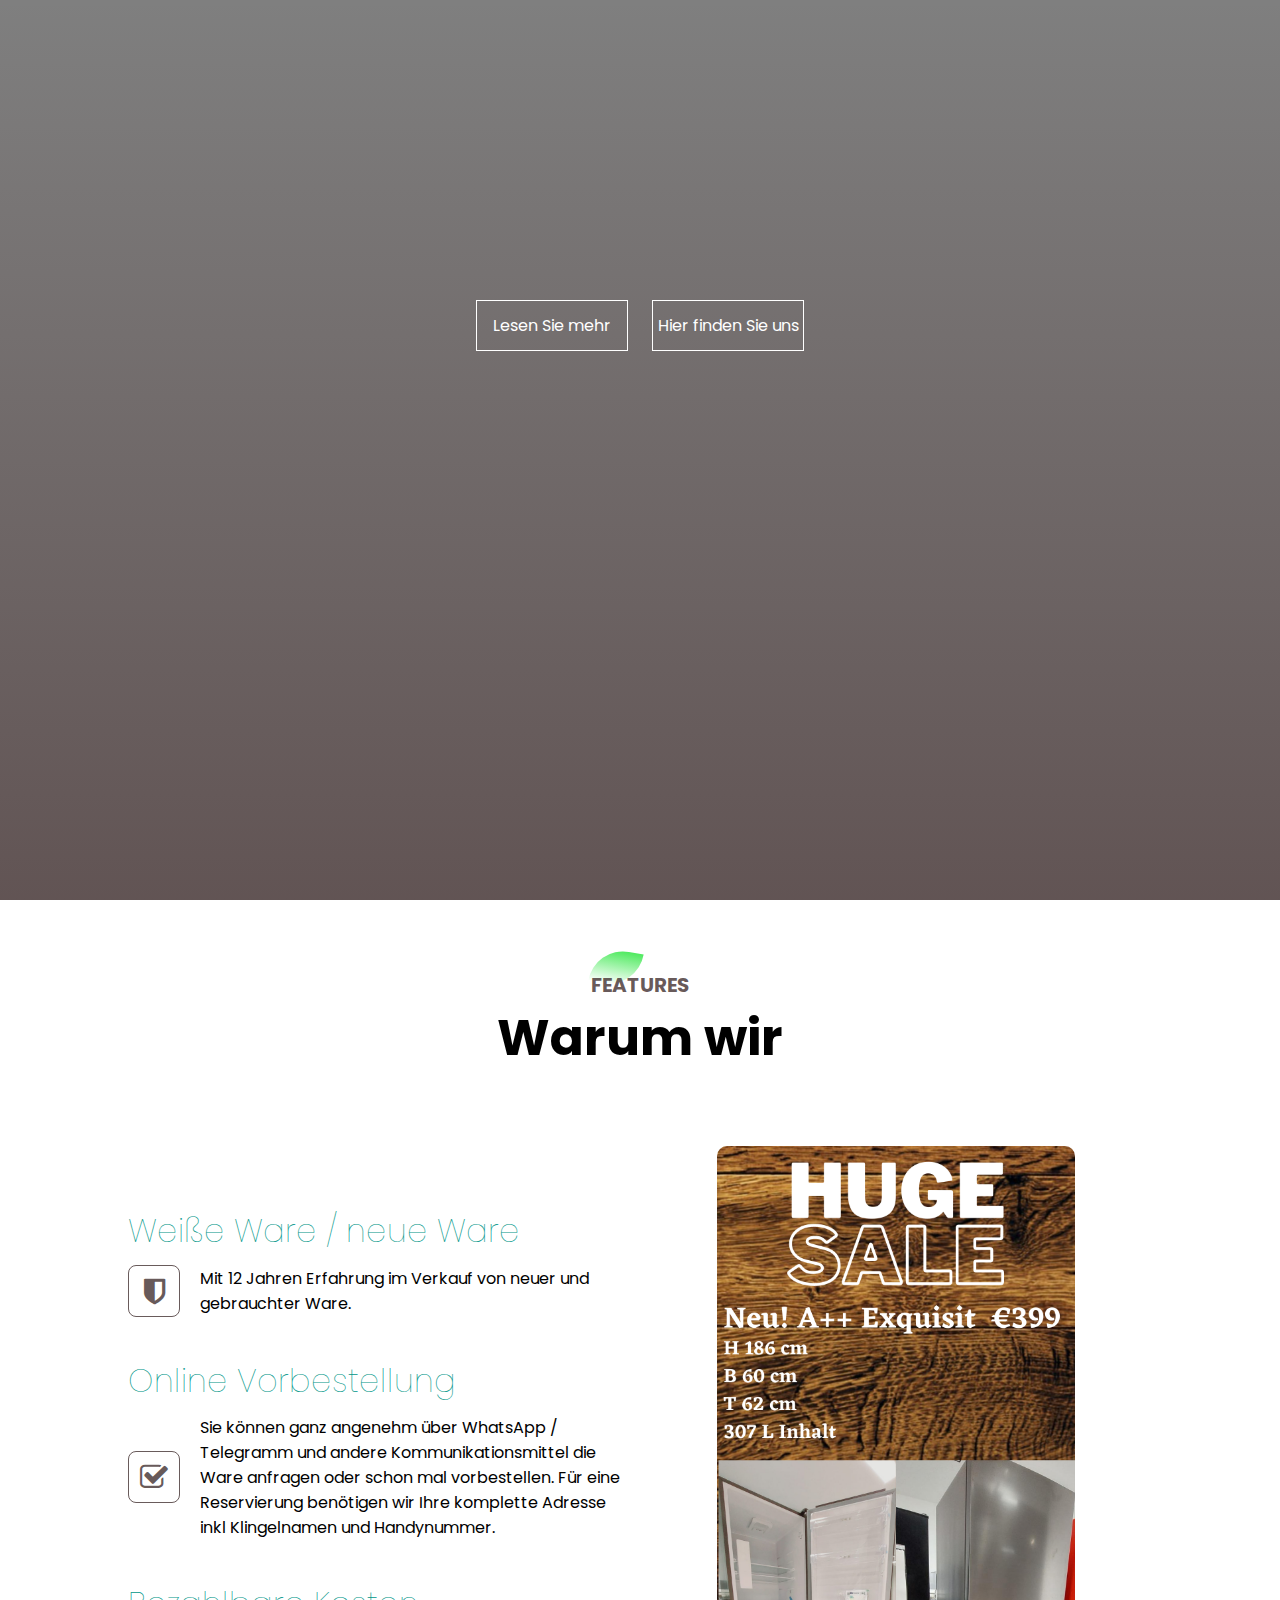
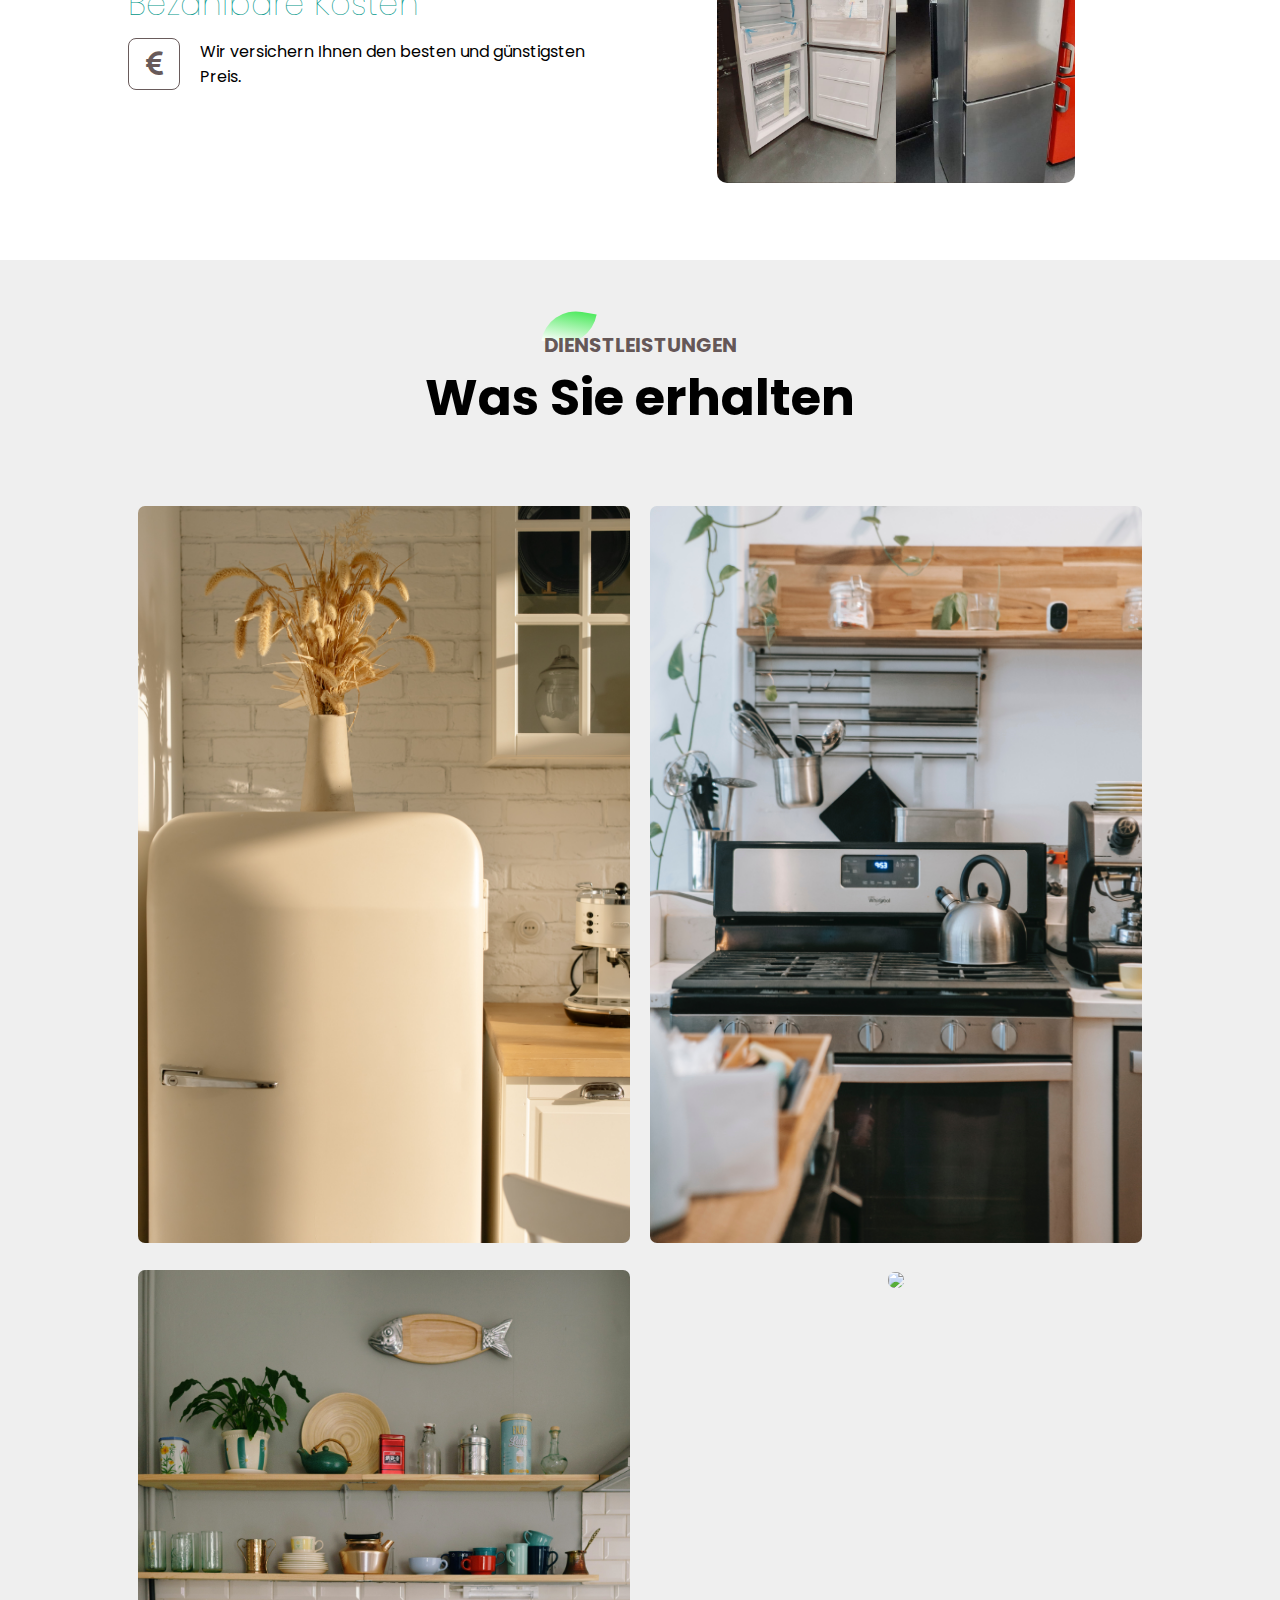
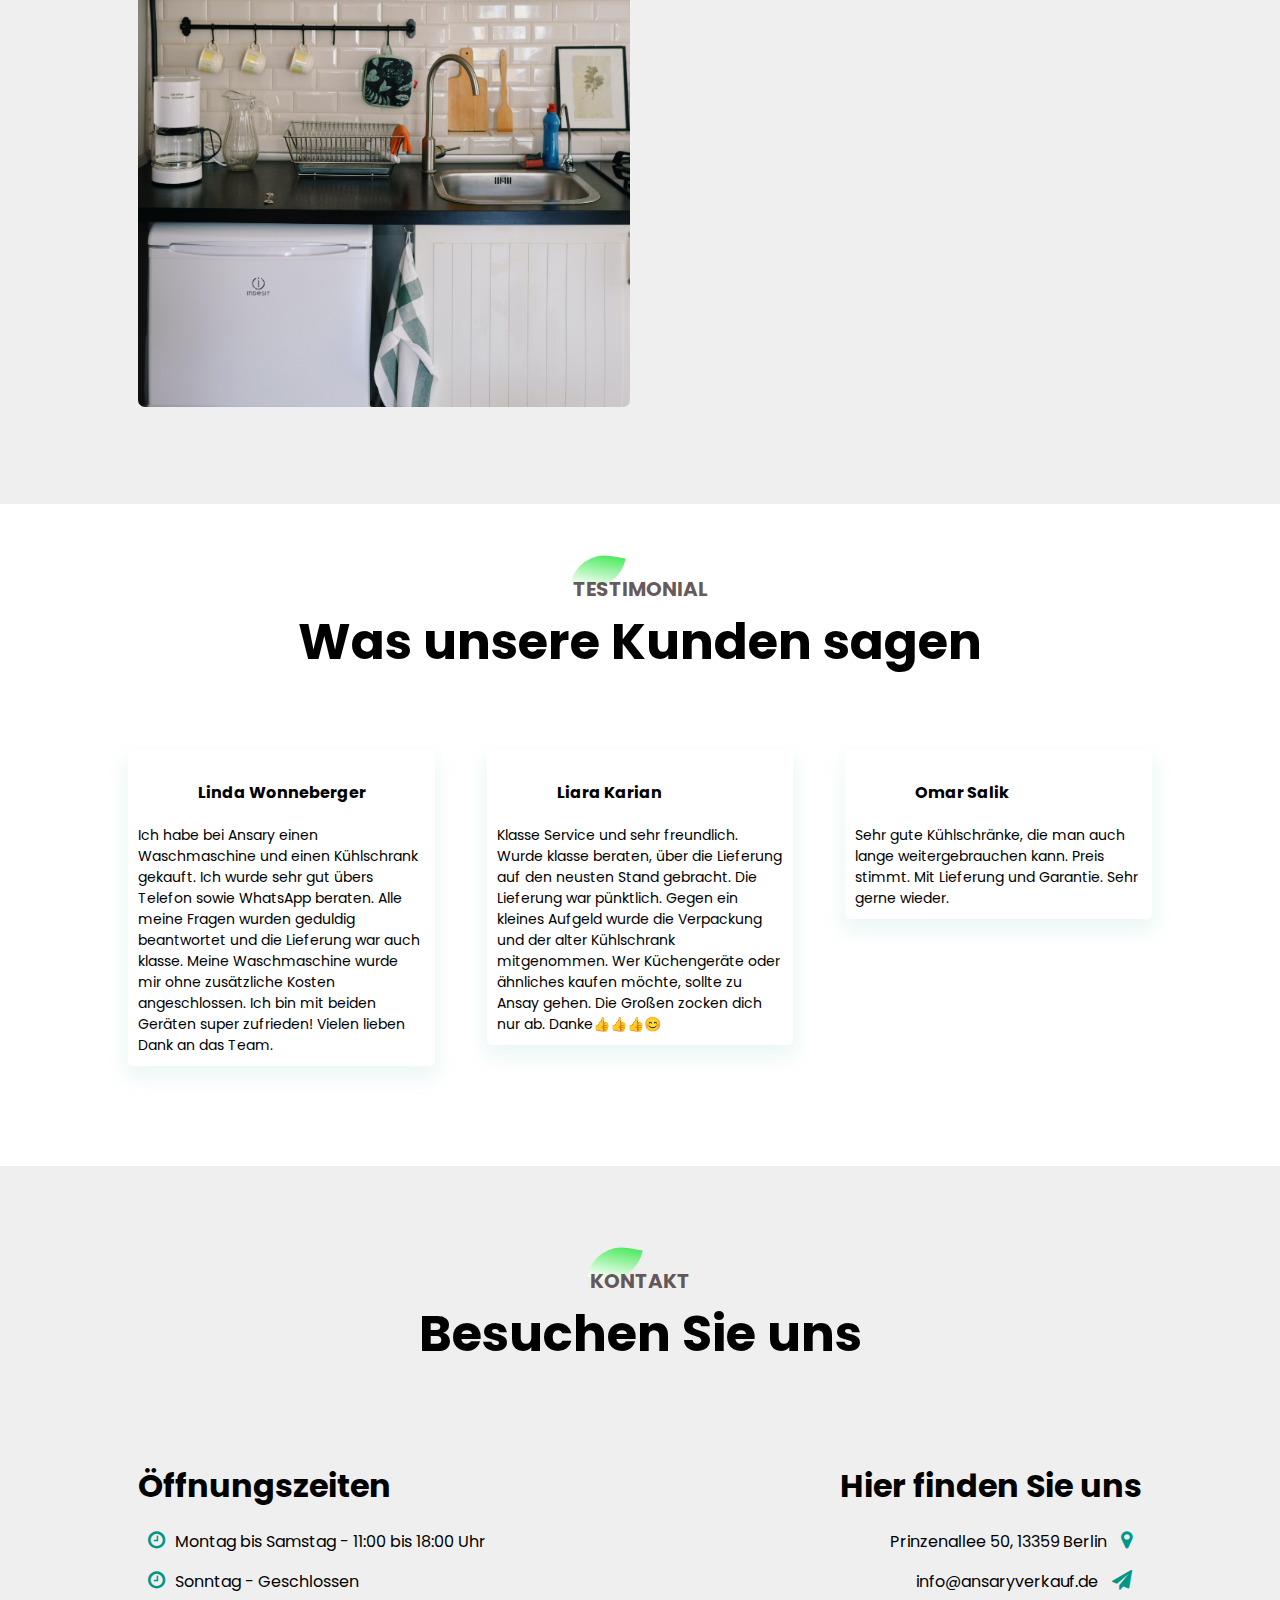
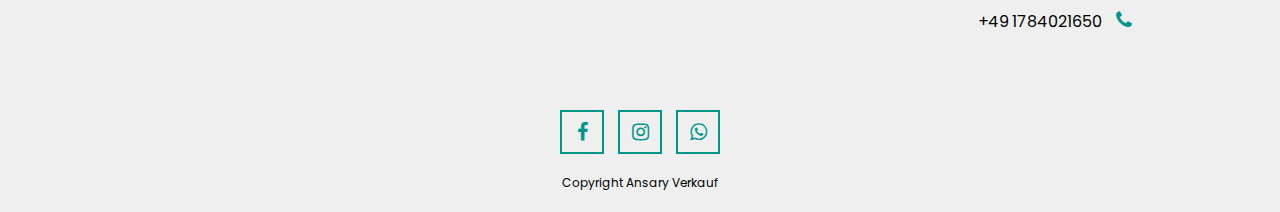
==== index.html @ ad5e521d "Update index.html" ====
<!DOCTYPE html>
<html lang="de">
<head>
  <meta charset="UTF-8">
  <title>Ansary Verkauf</title>
  <link rel="stylesheet" href="./style.css">

</head>
<body>
<!-- partial:index.partial.html -->
<html>
    <head>
        <title>Ansary Verkauf</title>
        <link rel="stylesheet" href="style.css">
        <link rel="stylesheet" href="https://stackpath.bootstrapcdn.com/font-awesome/4.7.0/css/font-awesome.min.css">
        <meta name="viewport" content="width=device-width, initial-scale=1">
        <link href="https://fonts.googleapis.com/css?family=Kaushan+Script|Poppins&display=swap" rel="stylesheet">
        <script src="https://cdn,jsdelivr.net/gh/cferdinandi/smooth-scroll/dist/smooth-scrool.polyfills.min.js"></script>
    </head>
 
    <body>
        <section id="banner">
            <!-- <img src="" class="logo"> -->
            <div class="banner-text">
             <!--<h1>Ansary Verkauf</h1>
                <p>Mit Lieferservice bis zum Anschluss !</p> --><br><br>
                <div class="banner-btn">
                    <a href="#service"><span></span>Lesen Sie mehr</a>
                    <a href="#footer"><span></span>Hier finden Sie uns</a>
                    
                </div>
            </div>
        </section>
        
        
        <!--Features-->
        <section id="feature">
            <div class="title-text">
                <p>FEATURES</p>
                <h1>Warum wir</h1>
            </div>
            <div class="feature-box">
                <div class="features">
                    <h1>Weiße Ware / neue Ware</h1>
                    <div class="features-desc">
                        <div class="feature-icon">
                            <i class="fa fa-shield"></i>
                        </div>
                        <div class="feature-text">
                            <p>Mit 12 Jahren Erfahrung im Verkauf von neuer und gebrauchter Ware.</p>
                        </div>
                    </div>
                    <h1>Online Vorbestellung</h1>
                    <div class="features-desc">
                        <div class="feature-icon">
                            <i class="fa fa-check-square-o"></i>
                        </div>
                        <div class="feature-text">
                            <p>Sie können ganz angenehm über WhatsApp / Telegramm und andere Kommunikationsmittel die Ware anfragen oder schon mal vorbestellen. Für eine Reservierung benötigen wir Ihre komplette Adresse inkl Klingelnamen und Handynummer.</p>
                        </div>
                    </div>
                    <h1>Bezahlbare Kosten</h1>
                    <div class="features-desc">
                        <div class="feature-icon">
                            <i class="fa fa-eur"></i>
                        </div>
                        <div class="feature-text">
                            <p>Wir versichern Ihnen den besten und günstigsten Preis.</p>
                        </div>
                    </div>
                </div>
                <div class="features-img">
                    <img src="./ssale.png">
                </div>
            </div>
        </section>

        <!--SERVICE-->
        <section id="service">
            <div class="title-text">
                <p>DIENSTLEISTUNGEN</p>
                <h1>Was Sie erhalten</h1>
            </div>
            <div class="service-box">
                <div class="single-service">
                    <img src="./2.jpeg">
                    <div class="overlay"></div>
                    <div class="service-desc">
                        <h3>Lieferservice</h3>
                        <hr>
                        <p>Wir liefern für 20€ in ganz Berlin bis zu Ihnen nach Hause.
                            Egal wo Sie wohnen. Egal auf welcher Etage Sie wohnen.
                            Öffnen Sie uns nur die Tür, den Rest erledigen wir.
                            </p>
                    </div>
                </div>
                <div class="single-service">
                    <img src="./3.jpeg">
                    <div class="overlay"></div>
                    <div class="service-desc">
                        <h3>Entsorgungen</h3>
                        <hr>
                        <p>Wir entsorgen das alte Gerät für nur 20€. Dabei spielt es keine Rolle, wie alt, wie groß und in welchen Zustand das zu entsorgende Gerät ist. Sprechen Sie uns einfach darauf an.</p>
                    </div>
                </div>
                <div class="single-service">
                    <img src="./4.jpeg">
                    <div class="overlay"></div>
                    <div class="service-desc">
                        <h3>Ankauf</h3>
                        <hr>
                        <p>Sie ziehen um und wissen nicht, wohin mit den Geräten ?
                            Schicken Sie uns gerne Fotos mit einer kleinen Beschreibung. Unser Team bietet einen schnellen Abholservice mit fairer Bezahlung an.
                            </p>
                    </div>
                </div>
                <div class="single-service">
                    <img src="./5.jpeg">
                    <div class="overlay"></div>
                    <div class="service-desc">
                        <h3>Recycling</h3>
                        <hr>
                        <p>Wir verkaufen gebrauchte Produkte, weil wir es wichtig finden, dass man sich für die Umwelt und für das Recycling einsetzten muss.
                            Wenn jeder ein Stückchen daran denkt, dann können wir unsere Erde noch retten.
                            </p>
                    </div>
                </div>
            </div>
        </section>
 
        <!-- TESTIMONIAL -->
        <section id="testimonial">
            <div class="title-text">
                <p>TESTIMONIAL</p>
                <h1>Was unsere Kunden sagen</h1>
            </div>
            <div class="testimonial-row">
                <div class="testimonial-col">
                    <div class="user">
                        <img src="">
                        <div class="user-info">
                            <h4> Linda Wonneberger</h4>
                            <small></small>
                        </div>
                    </div>
                    <p>Ich habe bei Ansary einen Waschmaschine und einen Kühlschrank gekauft. Ich wurde sehr gut übers Telefon sowie WhatsApp beraten. Alle meine Fragen wurden geduldig beantwortet und die Lieferung war auch klasse. Meine Waschmaschine wurde mir ohne zusätzliche Kosten angeschlossen.
                        Ich bin mit beiden Geräten super zufrieden!
                        Vielen lieben Dank an das Team.</p>
                </div>
                <div class="testimonial-col">
                    <div class="user">
                        <img src="">
                        <div class="user-info">
                            <h4>Liara Karian</h4>
                            <small></small>
                        </div>
                    </div>
                    <p>Klasse Service und sehr freundlich. Wurde klasse beraten, über die Lieferung auf den neusten Stand gebracht.
                        Die Lieferung war pünktlich. Gegen ein kleines Aufgeld wurde die Verpackung und der alter Kühlschrank mitgenommen. Wer Küchengeräte oder ähnliches kaufen möchte, sollte zu Ansay gehen. Die Großen zocken dich nur ab.
                        Danke👍👍👍😊</p>
                </div>
                <div class="testimonial-col">
                    <div class="user">
                        <img src="">
                        <div class="user-info">
                            <h4>Omar Salik</h4>
                            <small></small>
                        </div>
                    </div>
                    <p>Sehr gute Kühlschränke, die man auch lange weitergebrauchen kann. Preis stimmt. Mit Lieferung und Garantie. Sehr gerne wieder.</p>
                </div>
            </div>
        </section>



   <!---FOOTER-->
   <section id="footer">
    <!--<img src="" class="footer-img">-->
    <div class="title-text">
        <p>KONTAKT</p>
        <h1>Besuchen Sie uns</h1>
    </div>
    <div class="footer-row">
        <div class="footer-left">
            <h1>Öffnungszeiten</h1>
            <p><i class="fa fa-clock-o"></i>Montag bis Samstag - 11:00 bis 18:00 Uhr</p>
            <p><i class="fa fa-clock-o"></i>Sonntag - Geschlossen</p>
        </div>
        <div class="footer-right">
            <h1>Hier finden Sie uns</h1>
            <p>Prinzenallee 50, 13359 Berlin <a href="https://goo.gl/maps/X9kthTHREKhy1m1z8" ><i class="fa fa-map-marker"></i></p></a>
          <p>info@ansaryverkauf.de <a href="mailto:info@ansaryverkauf.de" ><i class="fa fa-paper-plane"></i></p></a>
            <p>+49 1784021650 <a href="tel:+491784021650"><i class="fa fa-phone"></i></p></a>
        </div>
    </div>
    
    <div class="social-links">
       <a href="https://www.facebook.com/AnsaryVerkaufTeam"> <i class="fa fa-facebook"></i></a>
       <a href="https://instagram.com/ansary.verkauf?igshid=YmMyMTA2M2Y="> <i class="fa fa-instagram"></i></a>
       <a href="https://wa.me/491784021650"> <i class="fa fa-whatsapp"></i></a>
        <!-- <i class="fa fa-youtube-play"></i> -->
        <p>Copyright Ansary Verkauf</p>
    </div>
</section>
   
<script>
    var menuBtn = document.getElementById("menuBtn")
    var sideNav = document.getElementById("sideNav")
    var menu = document.getElementById("menu")
    
    sideNav.style.right = "-250px"
    
    menuBtn.onclick = function(){
        if(sideNav.style.right == "-250px"){
            sideNav.style.right = "0";
            menu.src = "https://i.ibb.co/234Rk9x/close.png";
        }
        else{
            sideNav.style.right = "-250px";
            menu.src = "https://i.ibb.co/B2WTpLC/menu.png";
        }
    }
    var scroll = new SmoothScrooll('a[href*="#"]',{
        speed: 1000,
        speedAsDuration: true
    });
</script>
    
</body>
</html>
---- style.css ----
*{
    margin: 0;
    padding: 0;
    font-family: 'Poppins', sans-serif;
}
#banner{
    background: linear-gradient(rgba(0,0,0,0.5), #453535d8),url();
    background-size: cover;
    background-position: center;
    height: 100vh;
}

.logo{
    width: 140px;
    position: absolute;
    top: 4%;
    left: 10%;
}
.banner-text{
    text-align: center;
    color: #fff;
    padding-top: 180px;
}
.banner-text h1{
    font-size: 130px;
    font-family: 'Kaushan Script', cursive;
}
.banner-text p{
    font-size: 20px;
    font-style: italic;
}
.banner-btn{
    margin: 70px auto 0;
}
.banner-btn a{
    width: 150px;
    text-decoration: none;
    display: inline-block;
    margin: 0 10px;
    padding: 12px 0;
    color: #fff;
    border: .5px solid #fff;
    position: relative;
    z-index: 1;
    transition: color 0.5s;
}
.banner-btn a span{
    width: 0;
    height: 100%;
    position: absolute;
    top: 0;
    left: 0;
    background: #fff;
    z-index: -1;
    transition: 0.5s; 
}
.banner-btn a:hover span{
    width: 100%;
}
.banner-btn a:hover{
    color: #000;
}
#sideNav{
    width: 250px;
    height: 100vh;
    position: fixed;
    right: -250px;
    top: 0;
    background: #009688;
    z-index: 2;
    transition: 0.5s;
} 
nav ul li{
    list-style: none;
    margin: 50px 20px;
}
nav ul li{
    text-decoration: none;
    color: #fff;
}
#menuBtn{
    width: 50px;
    height: 50px;
    background: #009688;
    text-align: center;
    position: fixed;
    right: 30px;
    top: 20px;
    border-radius: 3px;
    z-index: 3;
    cursor: pointer;
}
#menuBtn img{
    width: 20px;
    margin-top: 15px;
}


@media screen and (max-width: 770px){
    .banner-text h1{
        font-size: 44px;
    }
    .banner-btn a{
        display: block;
        margin: 20px auto;
    }
}


/*--FEATURE--*/
#feature{
    width: 100%;
    padding: 70px 0;
}
.title-text{
    text-align: center;
    padding-bottom: 70px;
}
.title-text p{
    margin: auto;
    font-size: 20px;
    color: #463535cf;
    font-weight: bold;
    position: relative;
    z-index: 1;
    display: inline-block;
}
.title-text p::after{
    content: '';
    width: 50px;
    height: 35px;
    background: linear-gradient(#4fea5f, #fff);
    position: absolute;
    top: -20px;;
    left: 0;
    z-index: -1;
    transform: rotate(10deg);
    border-top-left-radius: 35px;
    border-bottom-right-radius: 35px;
}
.title-text h1{
    font-size: 50px;
}
.feature-box{
    width: 80%;
    margin: auto;
    display: flex;
    flex-wrap: wrap;
    align-items: center;
    text-align: center;
}
.features{
    flex-basis: 50%;
}
.features-img{
    flex-basis: 50%;
    margin: auto;
}
.features-img img{
    width: 70%;
    border-radius: 10px;
}
.features h1{
    text-align: left;
    margin-bottom: 10px;
    font-weight: 100;
    color: #009688;
}
.features-desc{
    display: flex;
    align-items: center;
    margin-bottom: 40px;
}
.feature-icon .fa{
    width: 50px;
    height: 50px;
    font-size: 30px;
    line-height: 50px;
    border-radius: 8px;
    color: #463535cf;
    border: 1px solid #463535cf;
}
.feature-text p{
    padding: 0 20px;
    text-align: initial;
}
@media screen and (max-width: 770px){
    .title-text h1{
        font-size: 35px;
    }
    .features{
        flex-basis: 100%;
    }
    .features-img{
        flex-basis: 100%;
    }
    .features-img img{
        width: 100%;
    }
}

/*--SERVICE--*/
#service{
    width: 100%;
    padding: 70px 0;
    background: #efefef;
}
.service-box{
    width: 80%;
    display: flex;
    flex-wrap: wrap;
    justify-content: space-around;
    margin: auto;
}
.single-service{
    flex-basis: 48%;
    text-align: center;
    border-radius: 7px;
    margin-bottom: 20px;
    color: #fff;
    position: relative;
}
.single-service img{
    width: 100%;
    border-radius: 7px;
}
.overlay{
    width: 100%;
    height: 100%;
    position: absolute;
    top: 0;
    border-radius: 7px;
    cursor: pointer;
    background: linear-gradient(rgba(0,0,0,0.5),#463535cf);
    opacity: 0;
    transition: 1s;
}
.single-service:hover .overlay{
    opacity: 1;
}
.service-desc{
    width: 80%;
    position: absolute;
    bottom: 40%;
    left: 50%;
    opacity: 0;
    transform: translateX(-50%);
    transition: 1s;
}
hr{
    background: #fff;
    height: 2px;
    border: 0;
    margin: 15px auto;
    width: 60%;
}
.service-desc p{
    font-size: 14px; 
}
.single-service:hover .service-desc{
    bottom: 40%;
    opacity: 1;
}
@media screen and (max-width: 770px){
    .single-service{
        flex-basis: 100%;
        margin-bottom: 30px;
    }
    .service-desc p{
        font-size: 12px; 
    }
    hr{
        margin: 5px auto;
    }
    .single-service:hover .service-desc{
        bottom: 25% !important;
    }
}
/*---TESTIMONIAL---*/
#testimonial{
    width: 100%;
    padding: 70px 0;
}
.testimonial-row{
    width: 80%;
    margin: auto;
    display: flex;
    justify-content: space-between;
    align-items: flex-start;
    flex-wrap: wrap;
}
.testimonial-col{
    flex-basis: 28%;
    padding: 10px;
    margin-bottom: 30px;
    border-radius: 5px;
    box-shadow: 0 10px 20px 3px #00968814;
    cursor: pointer;
    transition: transform .5s;
}
.testimonial-col p{
    font-size: 14px;
}
.user{
    display: flex;
    align-items: center;
    margin: 20px 0;
}
.user img{
    width: 40px;
    margin-right: 20px;
    border-radius: 3px;
}
.user-info .fa{
    margin-left: 10px;
    color: #009688;
    font-size: 20px;
}
.user-info small{
    color: #009688;
}
.testimonial-col:hover{
    transform: translateY(-7px);
}
@media screen and (max-width: 770px){
    .testimonial-col{
        flex-basis: 100%;
    }
}

/*--FOOTER--*/
#footer{
    padding: 100px 0 20px;
    background: #efefef;
    position: relative;
}
.footer-row{
    width: 80%;
    margin: 0 auto;
    display: flex;
    justify-content: space-between;
    flex-wrap: wrap;
}





.footer-left,.footer-right{
    flex-basis: 45%;
    padding: 10px;
    margin-bottom: 20px;
}
.footer-right{
    text-align: right;
}
.footer-row h1{
    margin: 10px 0;
}
.footer-row p{
    line-height: 35px;
}
.footer-left .fa,.footer-right .fa{
    font-size: 20px;
    color: #009688;
    margin: 10px;
}
.footer-img{
    max-width: 370px;
    opacity: 0.1;
    position: absolute;
    left: 50%;
    top: 35%;
    transform: translate(-50%,-50%);
}



.social-links{
    text-align: center;
}
.social-links .fa{
    height: 40px;
    width: 40px;
    font-size: 20px;
    line-height: 40px;
    border: 2.5px solid #009688;
    margin: 40px 5px 0;
    color: #009688;
    cursor: pointer;
    transform: .5s;
}
.social-links .fa:hover{
    background: #009688;
    color: #fff;
    transform: translateY(-7px);
}
.social-links p{
    font-size: 12px;
    margin-top: 20px;
}
@media screen and (max-width: 770px){
    .footer-left,.footer-right{
        flex-basis: 100%;
        font-size: 14px;
    }
    .footer-img{
        top: 25%;
    }
}
---- style.css ----
*{
    margin: 0;
    padding: 0;
    font-family: 'Poppins', sans-serif;
}
#banner{
    background: linear-gradient(rgba(0,0,0,0.5), #453535d8),url();
    background-size: cover;
    background-position: center;
    height: 100vh;
}

.logo{
    width: 140px;
    position: absolute;
    top: 4%;
    left: 10%;
}
.banner-text{
    text-align: center;
    color: #fff;
    padding-top: 180px;
}
.banner-text h1{
    font-size: 130px;
    font-family: 'Kaushan Script', cursive;
}
.banner-text p{
    font-size: 20px;
    font-style: italic;
}
.banner-btn{
    margin: 70px auto 0;
}
.banner-btn a{
    width: 150px;
    text-decoration: none;
    display: inline-block;
    margin: 0 10px;
    padding: 12px 0;
    color: #fff;
    border: .5px solid #fff;
    position: relative;
    z-index: 1;
    transition: color 0.5s;
}
.banner-btn a span{
    width: 0;
    height: 100%;
    position: absolute;
    top: 0;
    left: 0;
    background: #fff;
    z-index: -1;
    transition: 0.5s; 
}
.banner-btn a:hover span{
    width: 100%;
}
.banner-btn a:hover{
    color: #000;
}
#sideNav{
    width: 250px;
    height: 100vh;
    position: fixed;
    right: -250px;
    top: 0;
    background: #009688;
    z-index: 2;
    transition: 0.5s;
} 
nav ul li{
    list-style: none;
    margin: 50px 20px;
}
nav ul li{
    text-decoration: none;
    color: #fff;
}
#menuBtn{
    width: 50px;
    height: 50px;
    background: #009688;
    text-align: center;
    position: fixed;
    right: 30px;
    top: 20px;
    border-radius: 3px;
    z-index: 3;
    cursor: pointer;
}
#menuBtn img{
    width: 20px;
    margin-top: 15px;
}


@media screen and (max-width: 770px){
    .banner-text h1{
        font-size: 44px;
    }
    .banner-btn a{
        display: block;
        margin: 20px auto;
    }
}


/*--FEATURE--*/
#feature{
    width: 100%;
    padding: 70px 0;
}
.title-text{
    text-align: center;
    padding-bottom: 70px;
}
.title-text p{
    margin: auto;
    font-size: 20px;
    color: #463535cf;
    font-weight: bold;
    position: relative;
    z-index: 1;
    display: inline-block;
}
.title-text p::after{
    content: '';
    width: 50px;
    height: 35px;
    background: linear-gradient(#4fea5f, #fff);
    position: absolute;
    top: -20px;;
    left: 0;
    z-index: -1;
    transform: rotate(10deg);
    border-top-left-radius: 35px;
    border-bottom-right-radius: 35px;
}
.title-text h1{
    font-size: 50px;
}
.feature-box{
    width: 80%;
    margin: auto;
    display: flex;
    flex-wrap: wrap;
    align-items: center;
    text-align: center;
}
.features{
    flex-basis: 50%;
}
.features-img{
    flex-basis: 50%;
    margin: auto;
}
.features-img img{
    width: 70%;
    border-radius: 10px;
}
.features h1{
    text-align: left;
    margin-bottom: 10px;
    font-weight: 100;
    color: #009688;
}
.features-desc{
    display: flex;
    align-items: center;
    margin-bottom: 40px;
}
.feature-icon .fa{
    width: 50px;
    height: 50px;
    font-size: 30px;
    line-height: 50px;
    border-radius: 8px;
    color: #463535cf;
    border: 1px solid #463535cf;
}
.feature-text p{
    padding: 0 20px;
    text-align: initial;
}
@media screen and (max-width: 770px){
    .title-text h1{
        font-size: 35px;
    }
    .features{
        flex-basis: 100%;
    }
    .features-img{
        flex-basis: 100%;
    }
    .features-img img{
        width: 100%;
    }
}

/*--SERVICE--*/
#service{
    width: 100%;
    padding: 70px 0;
    background: #efefef;
}
.service-box{
    width: 80%;
    display: flex;
    flex-wrap: wrap;
    justify-content: space-around;
    margin: auto;
}
.single-service{
    flex-basis: 48%;
    text-align: center;
    border-radius: 7px;
    margin-bottom: 20px;
    color: #fff;
    position: relative;
}
.single-service img{
    width: 100%;
    border-radius: 7px;
}
.overlay{
    width: 100%;
    height: 100%;
    position: absolute;
    top: 0;
    border-radius: 7px;
    cursor: pointer;
    background: linear-gradient(rgba(0,0,0,0.5),#463535cf);
    opacity: 0;
    transition: 1s;
}
.single-service:hover .overlay{
    opacity: 1;
}
.service-desc{
    width: 80%;
    position: absolute;
    bottom: 40%;
    left: 50%;
    opacity: 0;
    transform: translateX(-50%);
    transition: 1s;
}
hr{
    background: #fff;
    height: 2px;
    border: 0;
    margin: 15px auto;
    width: 60%;
}
.service-desc p{
    font-size: 14px; 
}
.single-service:hover .service-desc{
    bottom: 40%;
    opacity: 1;
}
@media screen and (max-width: 770px){
    .single-service{
        flex-basis: 100%;
        margin-bottom: 30px;
    }
    .service-desc p{
        font-size: 12px; 
    }
    hr{
        margin: 5px auto;
    }
    .single-service:hover .service-desc{
        bottom: 25% !important;
    }
}
/*---TESTIMONIAL---*/
#testimonial{
    width: 100%;
    padding: 70px 0;
}
.testimonial-row{
    width: 80%;
    margin: auto;
    display: flex;
    justify-content: space-between;
    align-items: flex-start;
    flex-wrap: wrap;
}
.testimonial-col{
    flex-basis: 28%;
    padding: 10px;
    margin-bottom: 30px;
    border-radius: 5px;
    box-shadow: 0 10px 20px 3px #00968814;
    cursor: pointer;
    transition: transform .5s;
}
.testimonial-col p{
    font-size: 14px;
}
.user{
    display: flex;
    align-items: center;
    margin: 20px 0;
}
.user img{
    width: 40px;
    margin-right: 20px;
    border-radius: 3px;
}
.user-info .fa{
    margin-left: 10px;
    color: #009688;
    font-size: 20px;
}
.user-info small{
    color: #009688;
}
.testimonial-col:hover{
    transform: translateY(-7px);
}
@media screen and (max-width: 770px){
    .testimonial-col{
        flex-basis: 100%;
    }
}

/*--FOOTER--*/
#footer{
    padding: 100px 0 20px;
    background: #efefef;
    position: relative;
}
.footer-row{
    width: 80%;
    margin: 0 auto;
    display: flex;
    justify-content: space-between;
    flex-wrap: wrap;
}





.footer-left,.footer-right{
    flex-basis: 45%;
    padding: 10px;
    margin-bottom: 20px;
}
.footer-right{
    text-align: right;
}
.footer-row h1{
    margin: 10px 0;
}
.footer-row p{
    line-height: 35px;
}
.footer-left .fa,.footer-right .fa{
    font-size: 20px;
    color: #009688;
    margin: 10px;
}
.footer-img{
    max-width: 370px;
    opacity: 0.1;
    position: absolute;
    left: 50%;
    top: 35%;
    transform: translate(-50%,-50%);
}



.social-links{
    text-align: center;
}
.social-links .fa{
    height: 40px;
    width: 40px;
    font-size: 20px;
    line-height: 40px;
    border: 2.5px solid #009688;
    margin: 40px 5px 0;
    color: #009688;
    cursor: pointer;
    transform: .5s;
}
.social-links .fa:hover{
    background: #009688;
    color: #fff;
    transform: translateY(-7px);
}
.social-links p{
    font-size: 12px;
    margin-top: 20px;
}
@media screen and (max-width: 770px){
    .footer-left,.footer-right{
        flex-basis: 100%;
        font-size: 14px;
    }
    .footer-img{
        top: 25%;
    }
}
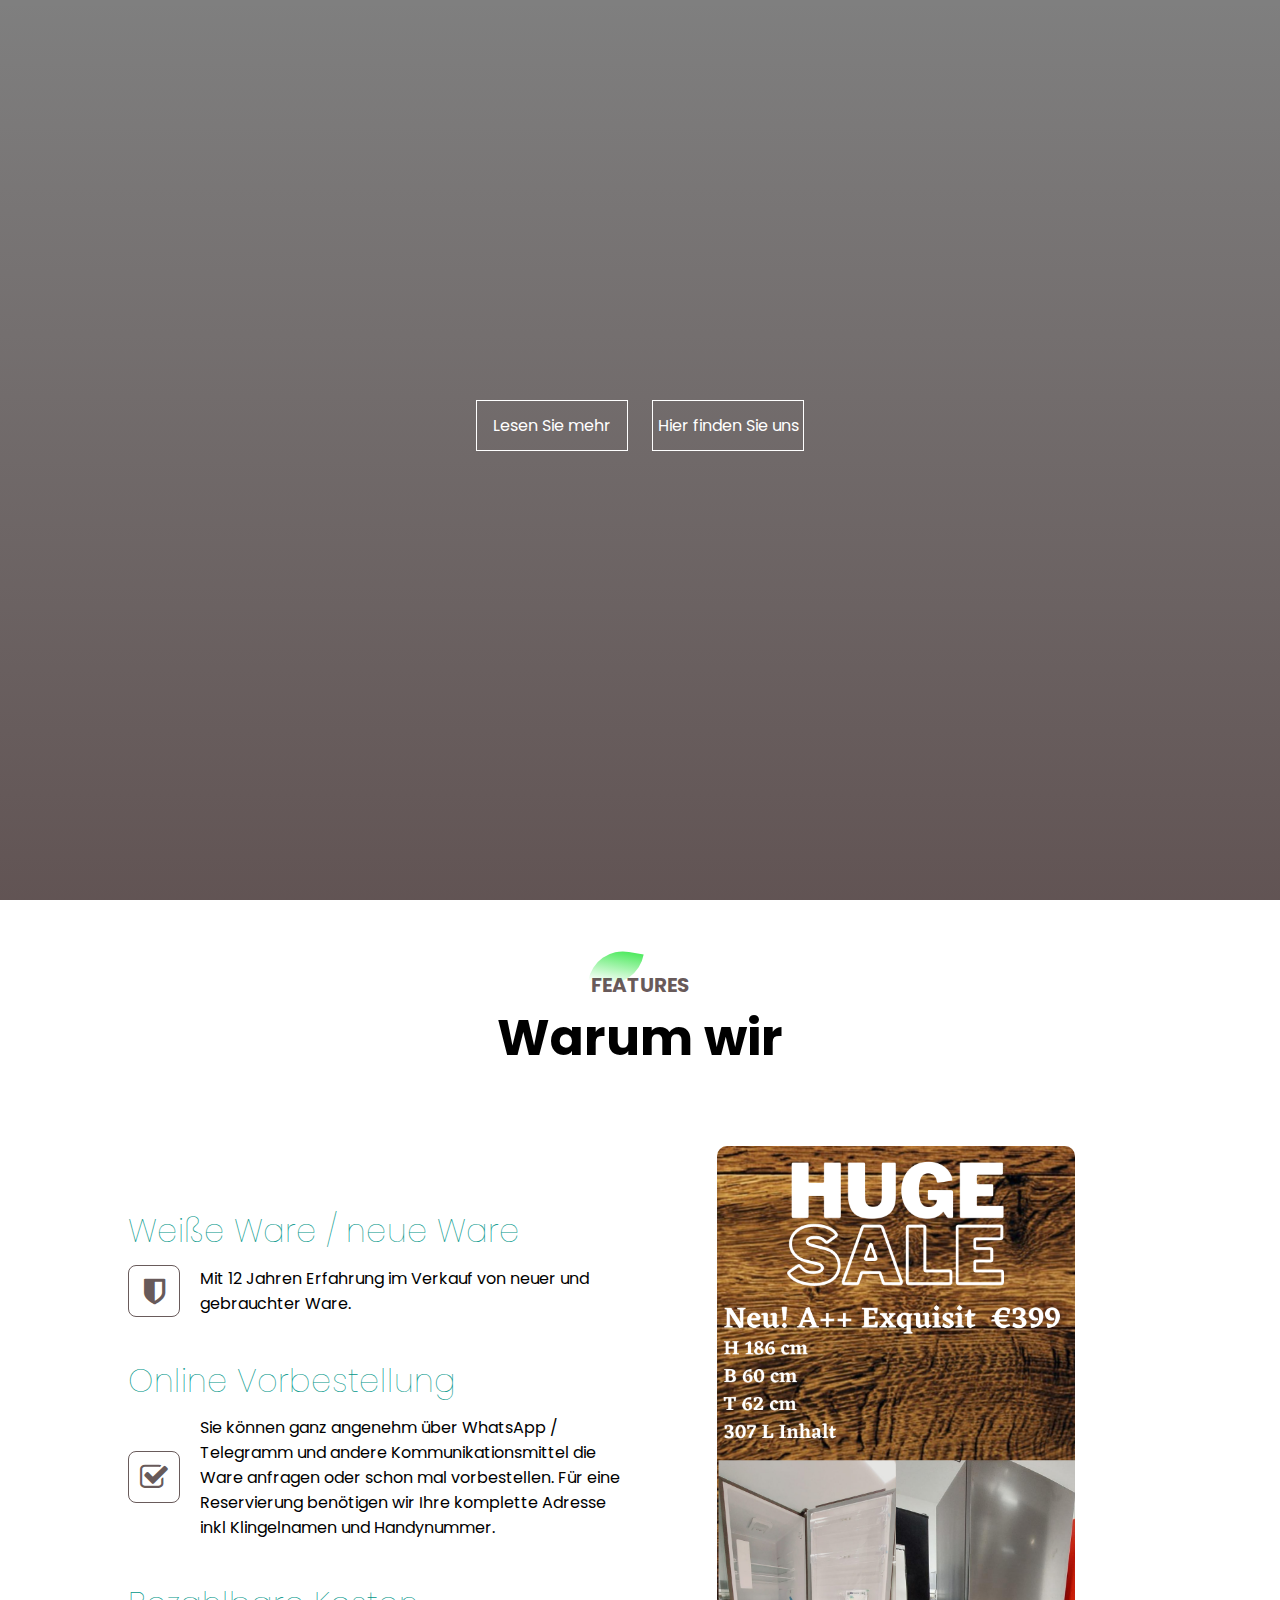
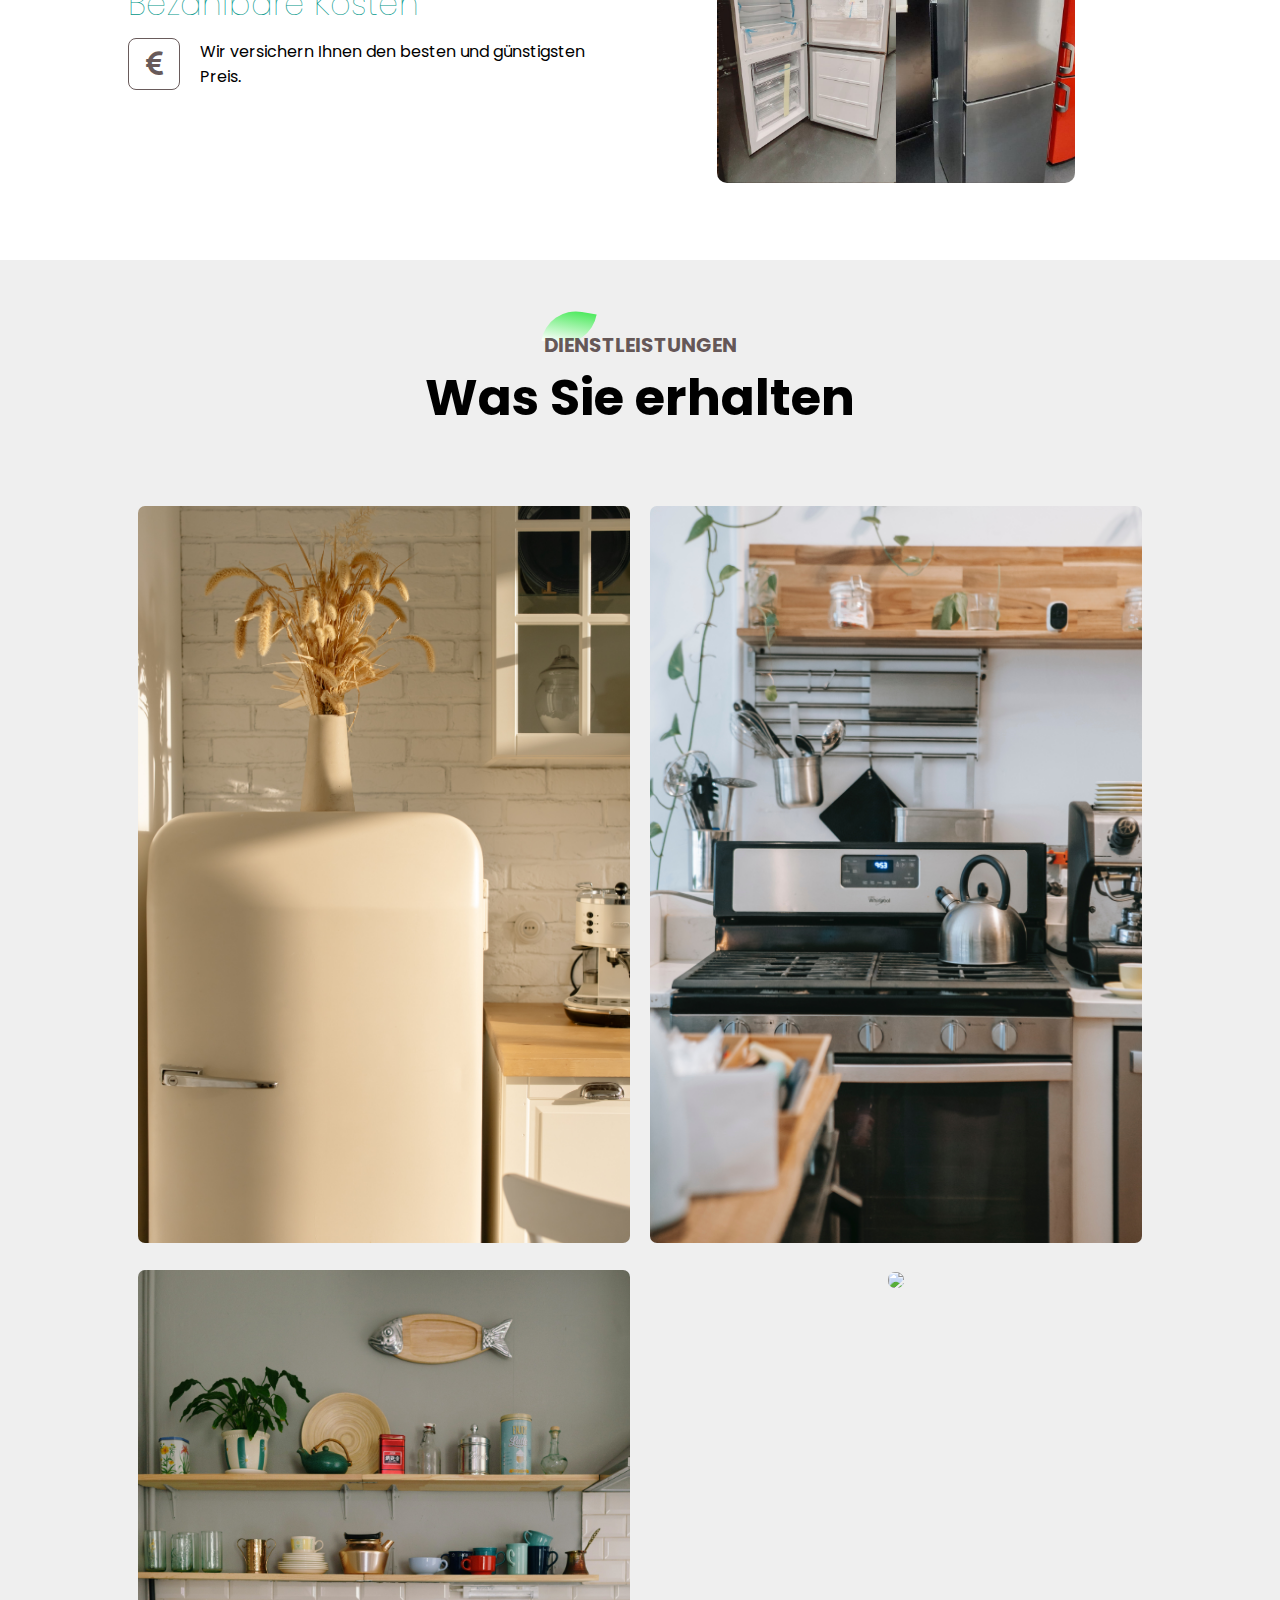
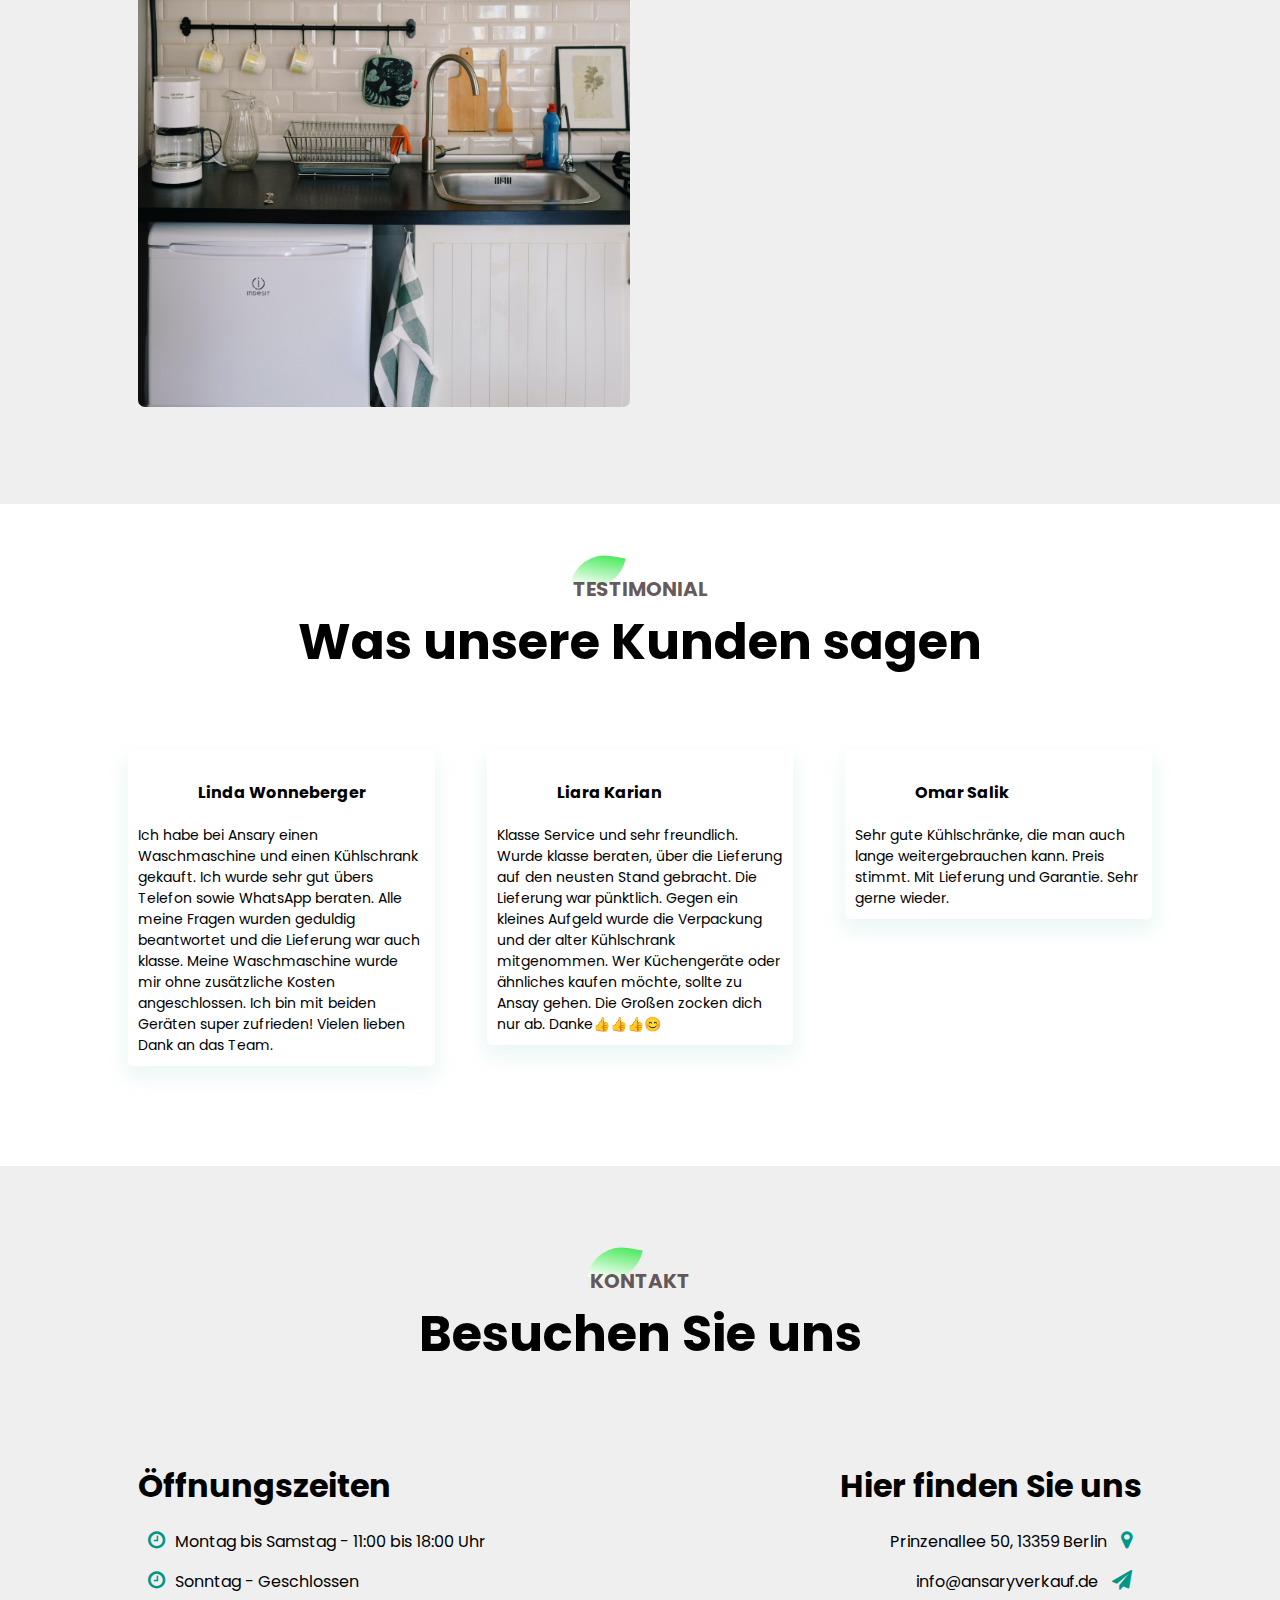
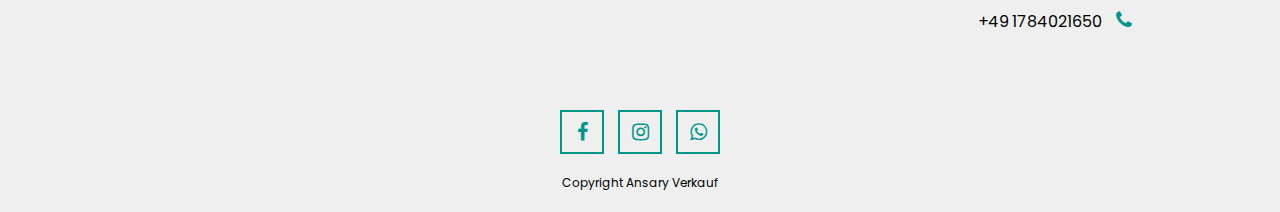
==== commit 363c26ab: "Update index.html" ====
--- a/index.html
+++ b/index.html
@@ -23,8 +23,8 @@
             <!-- <img src="" class="logo"> -->
             <div class="banner-text">
              <!--<h1>Ansary Verkauf</h1>
-                <p>Mit Lieferservice bis zum Anschluss !</p> --><br><br>
-                <div class="banner-btn">
+                <p>Mit Lieferservice bis zum Anschluss !</p> --><br><br><br><br>
+                <div class="banner-btn"><br><br>
                     <a href="#service"><span></span>Lesen Sie mehr</a>
                     <a href="#footer"><span></span>Hier finden Sie uns</a>
                     
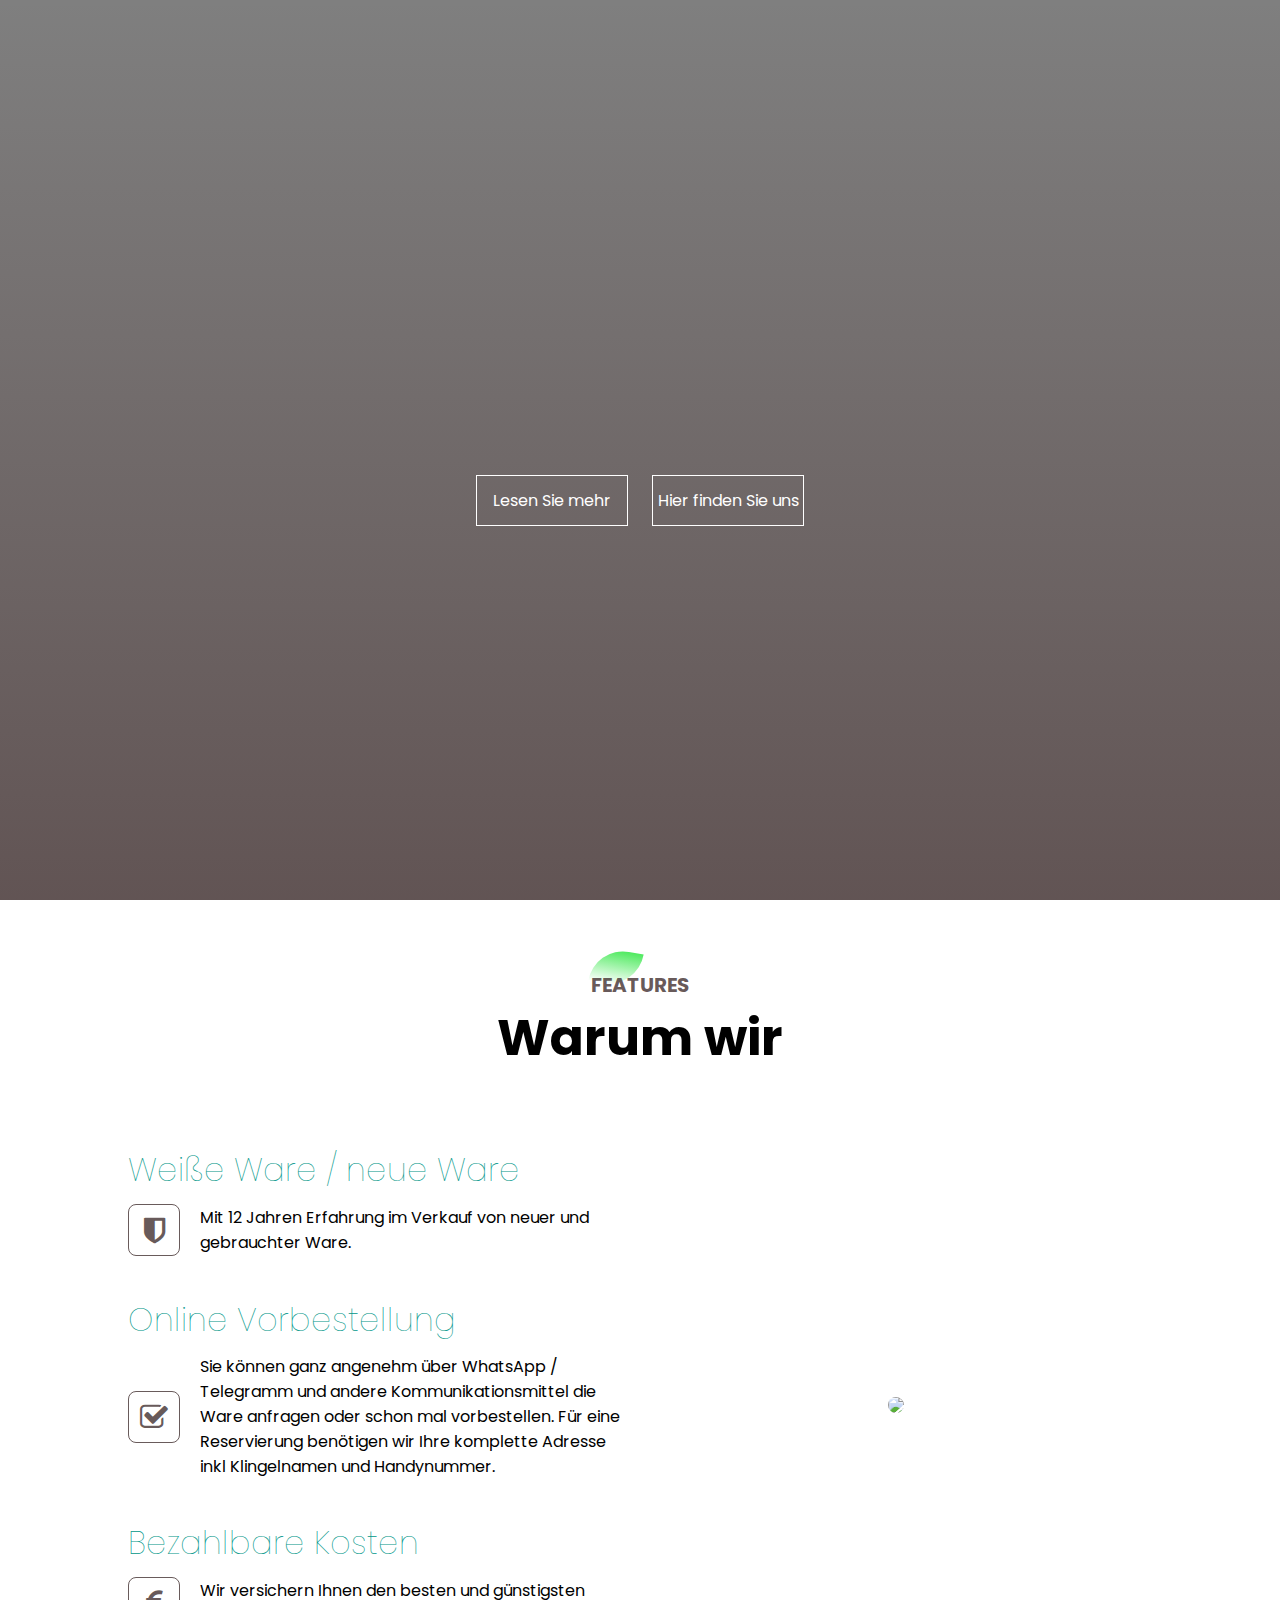
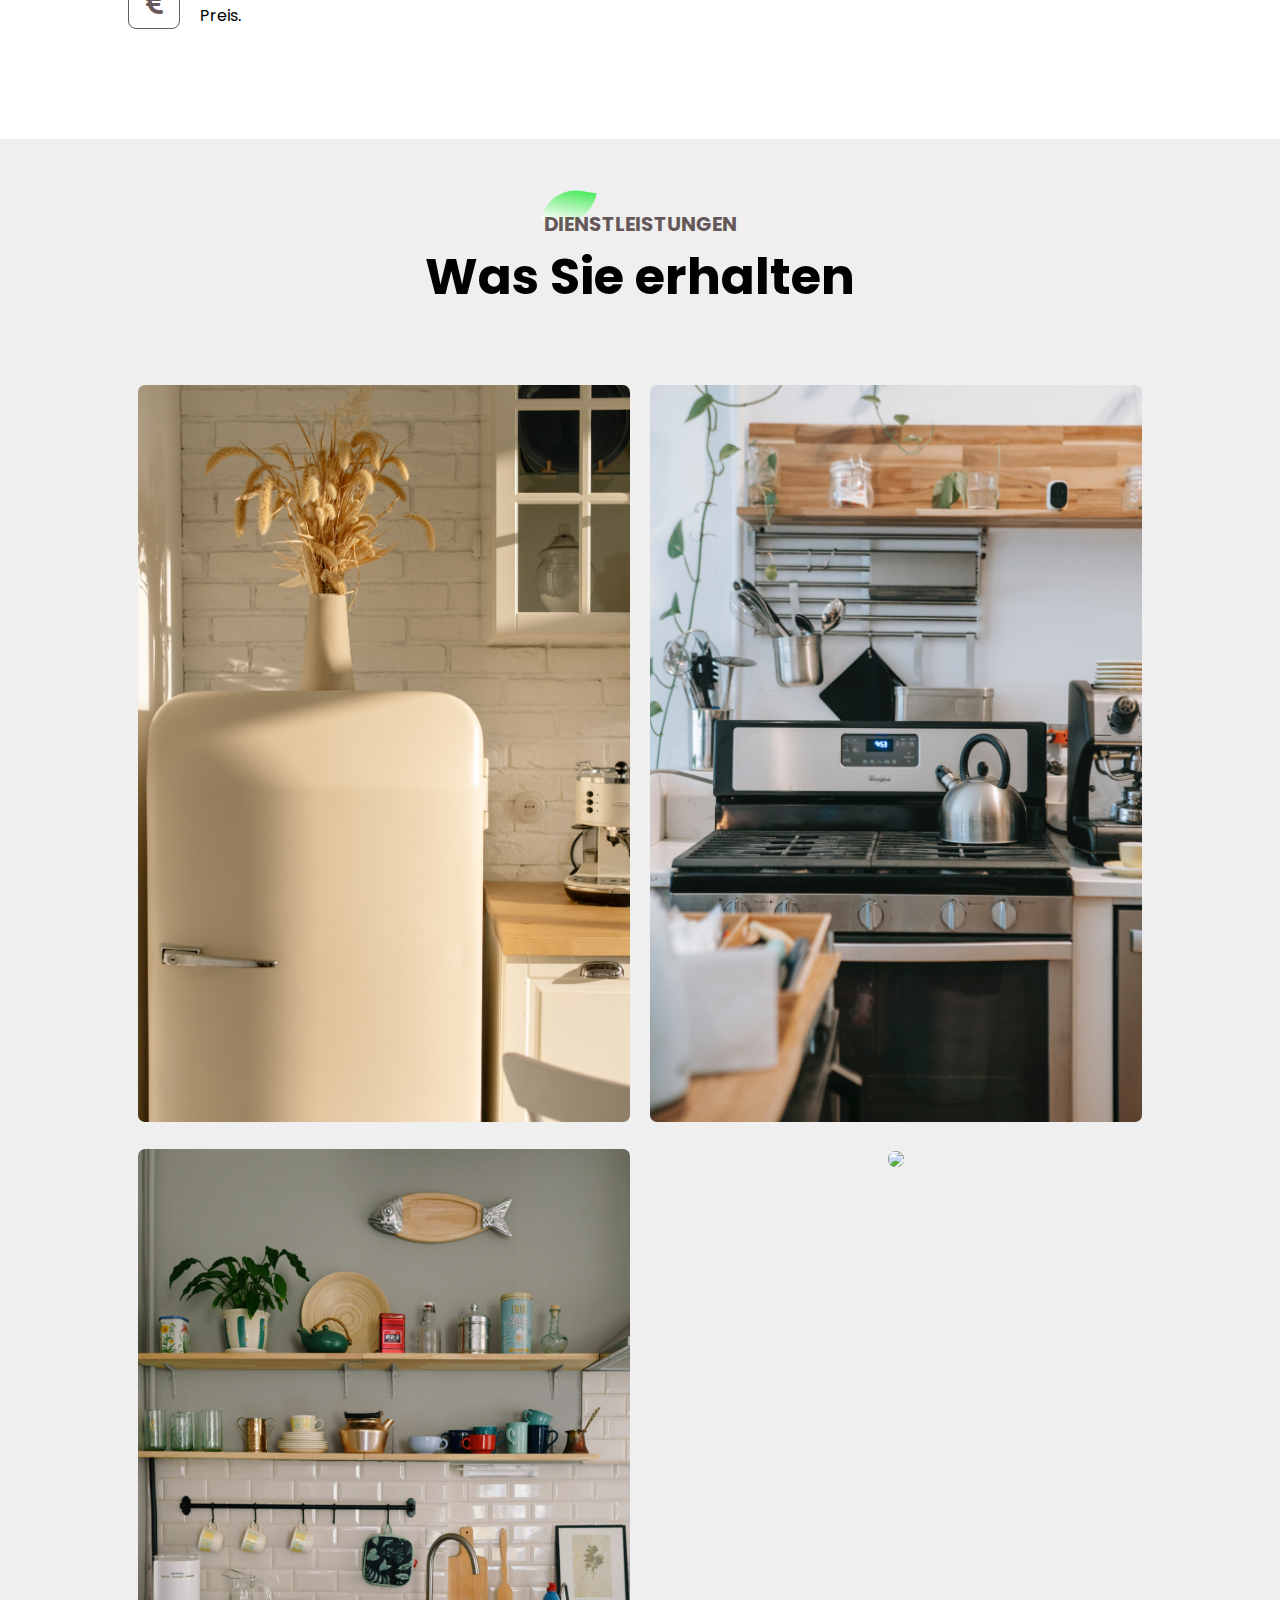
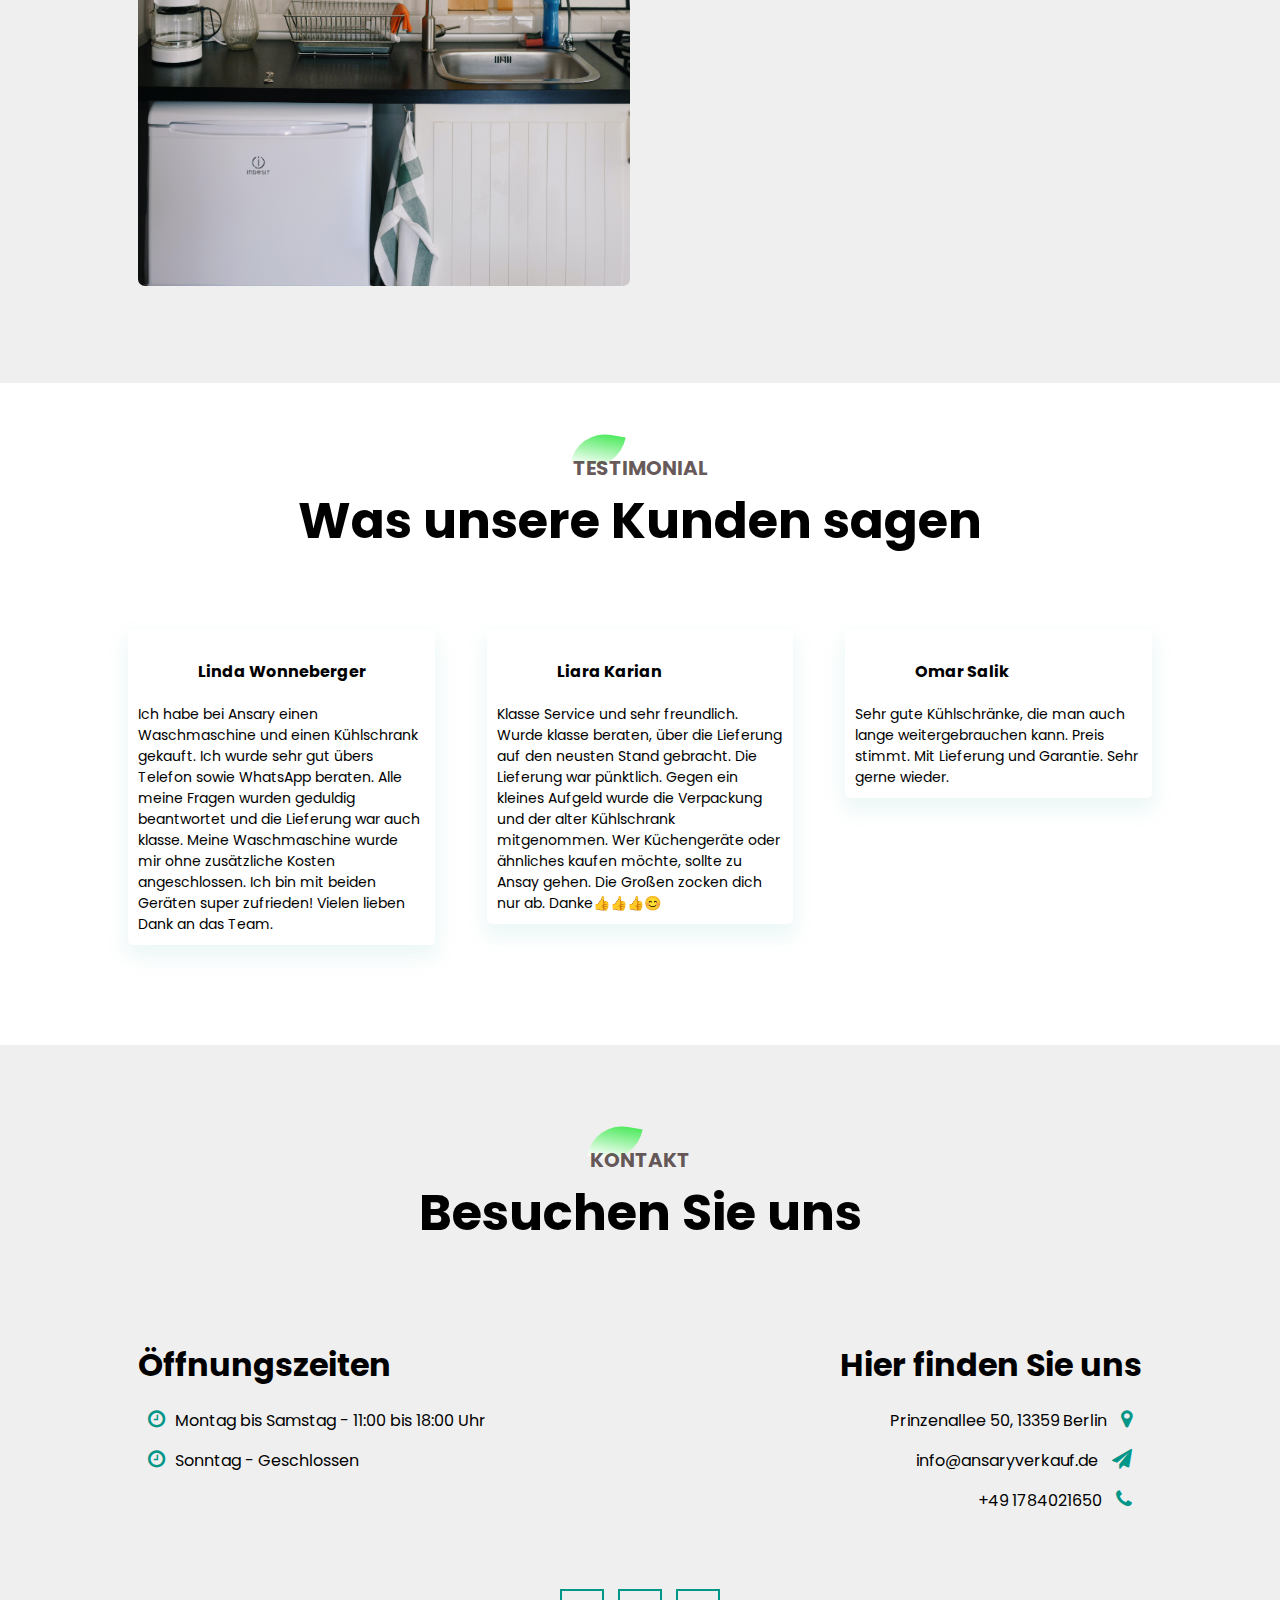
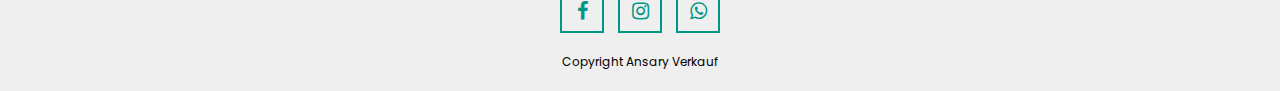
==== commit 7f4acb6f: "Update index.html" ====
--- a/index.html
+++ b/index.html
@@ -24,7 +24,7 @@
             <div class="banner-text">
              <!--<h1>Ansary Verkauf</h1>
                 <p>Mit Lieferservice bis zum Anschluss !</p> --><br><br><br><br>
-                <div class="banner-btn"><br><br>
+                <div class="banner-btn"><br><br><br><br><br>
                     <a href="#service"><span></span>Lesen Sie mehr</a>
                     <a href="#footer"><span></span>Hier finden Sie uns</a>
                     
@@ -70,7 +70,7 @@
                     </div>
                 </div>
                 <div class="features-img">
-                    <img src="./ssale.png">
+                    <img src="./sale.png">
                 </div>
             </div>
         </section>
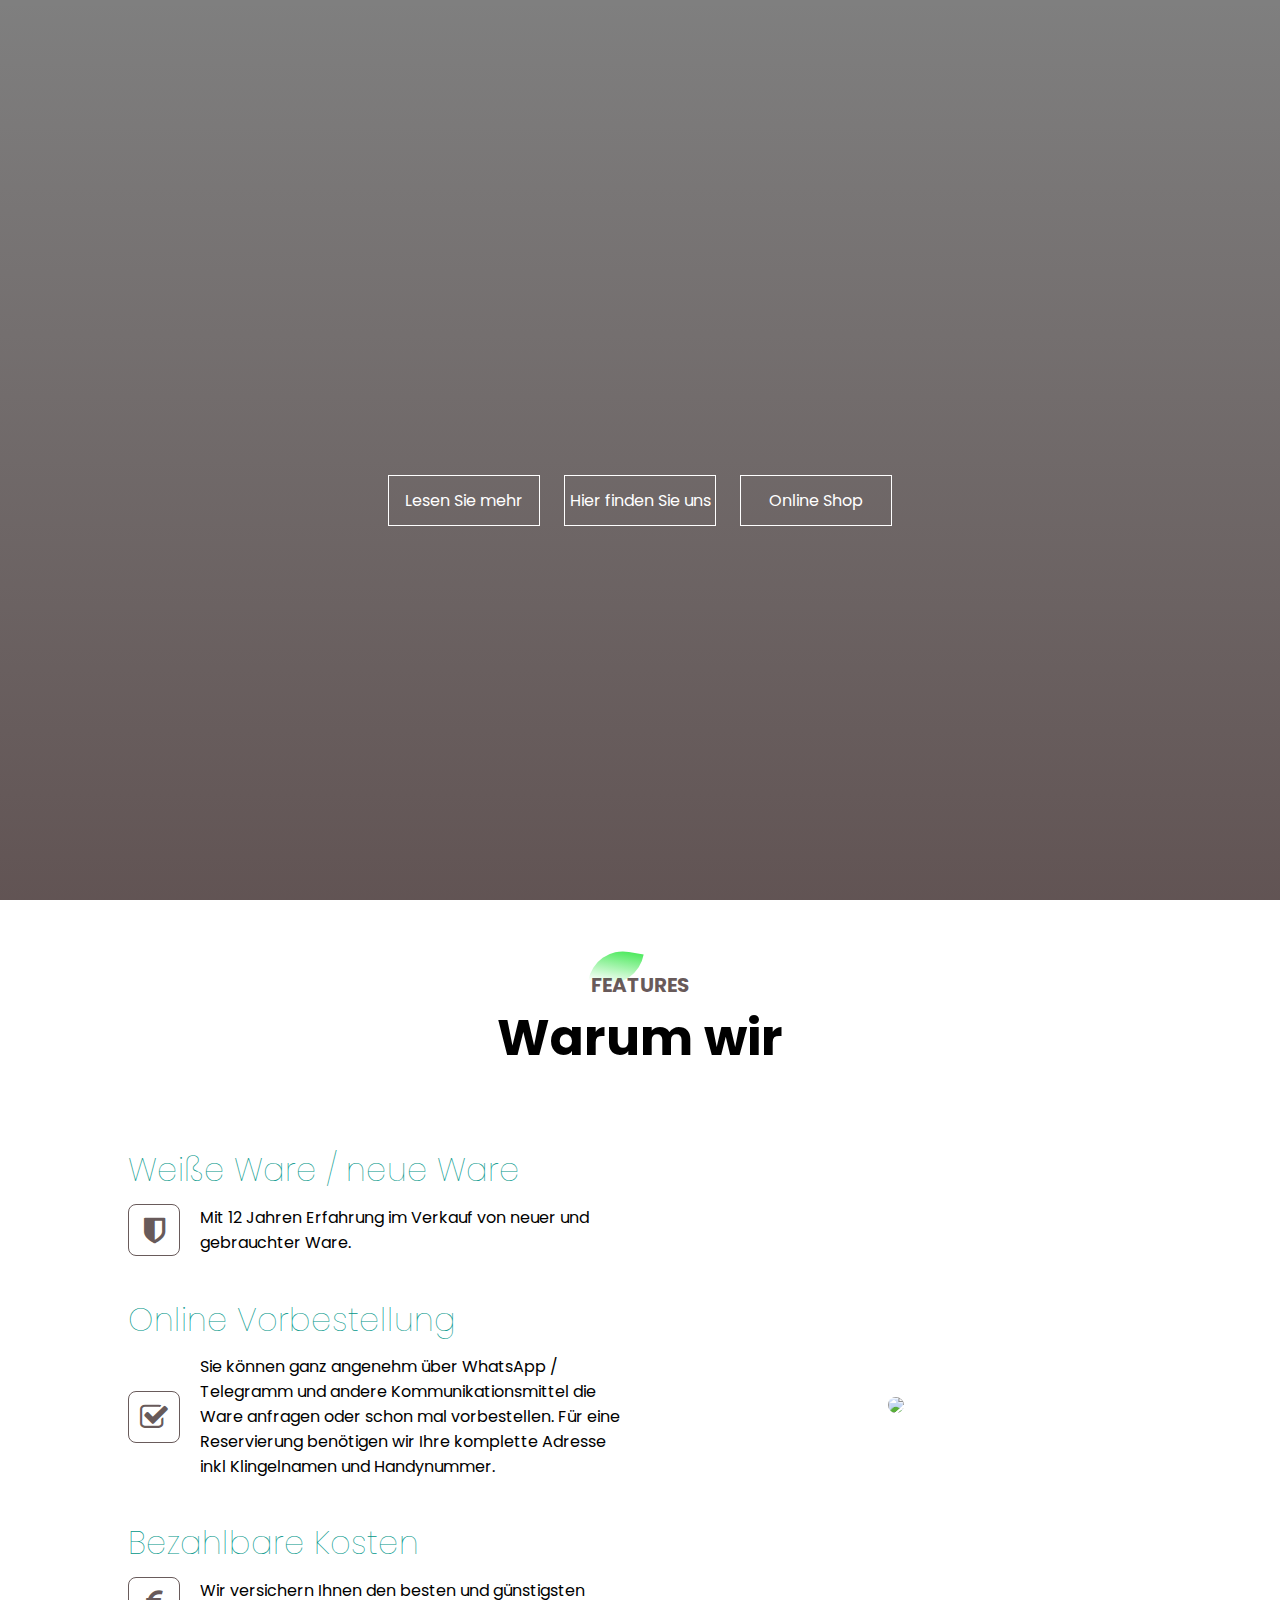
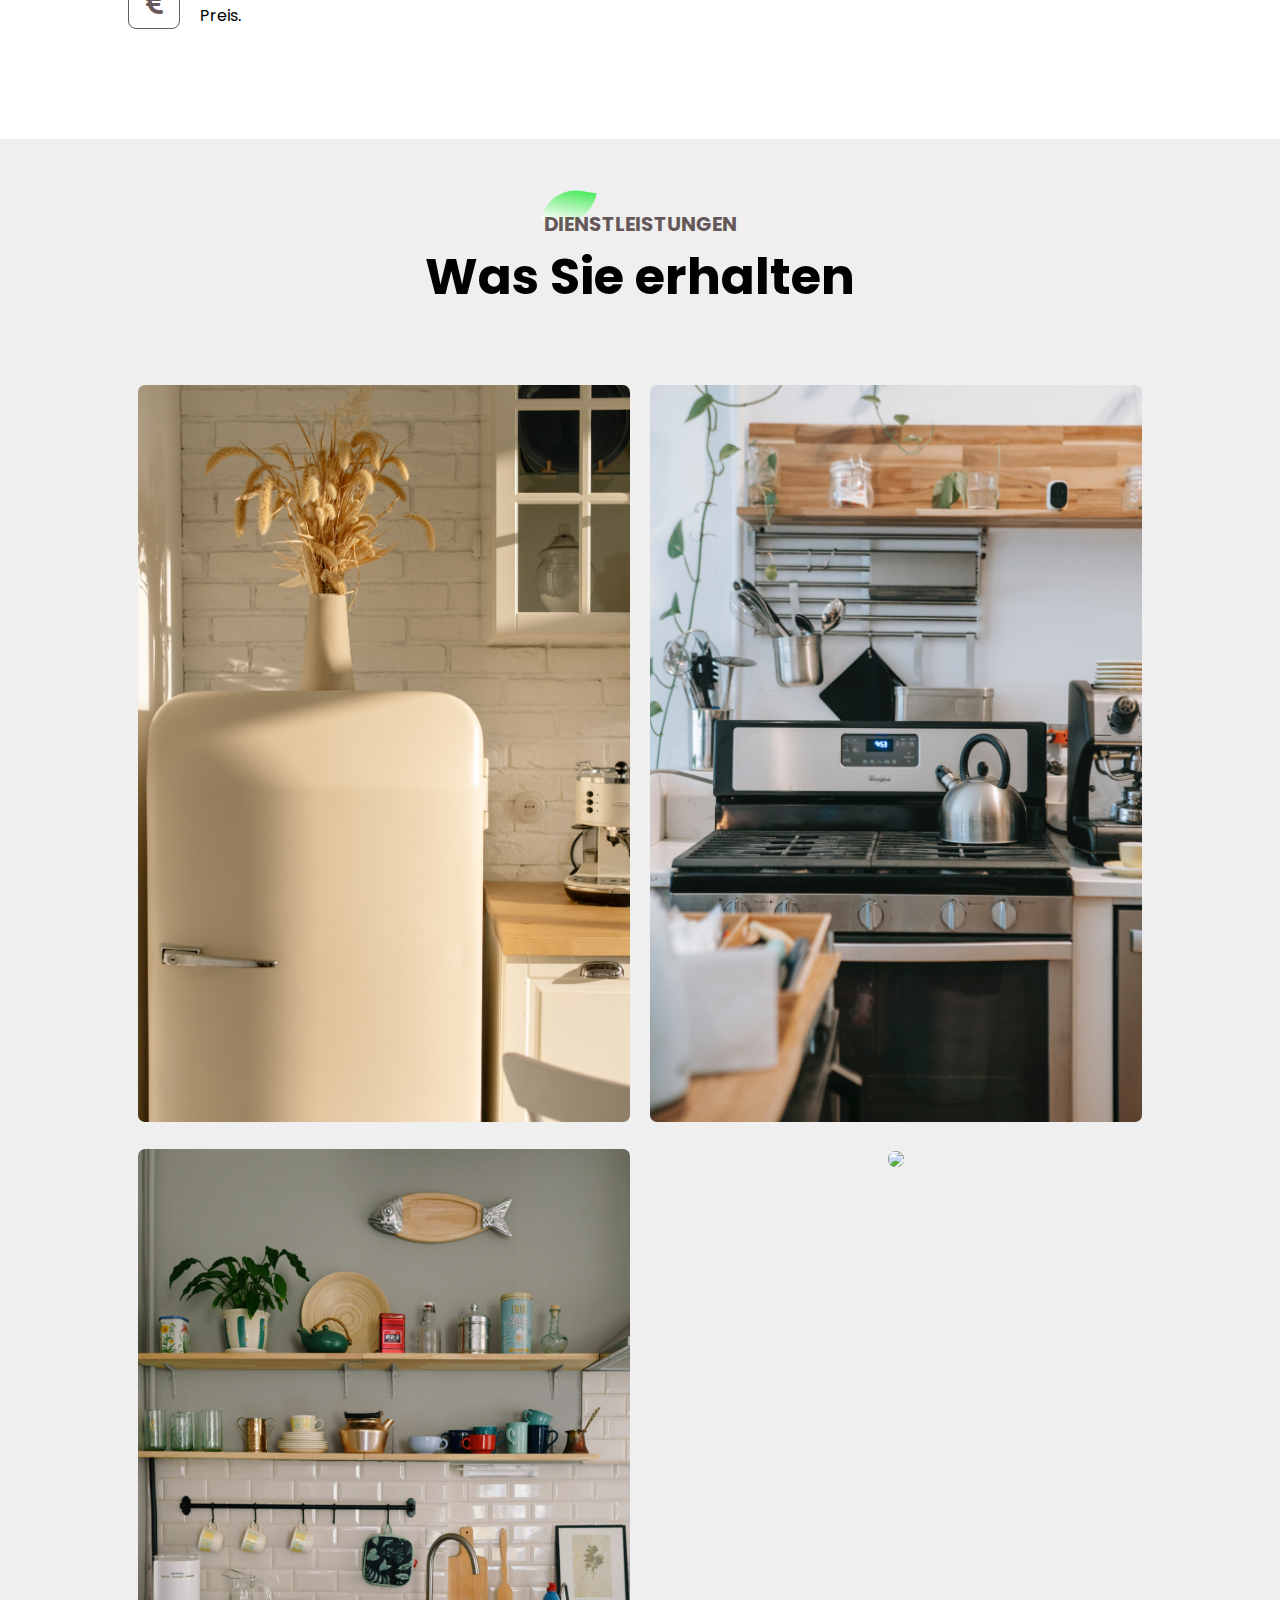
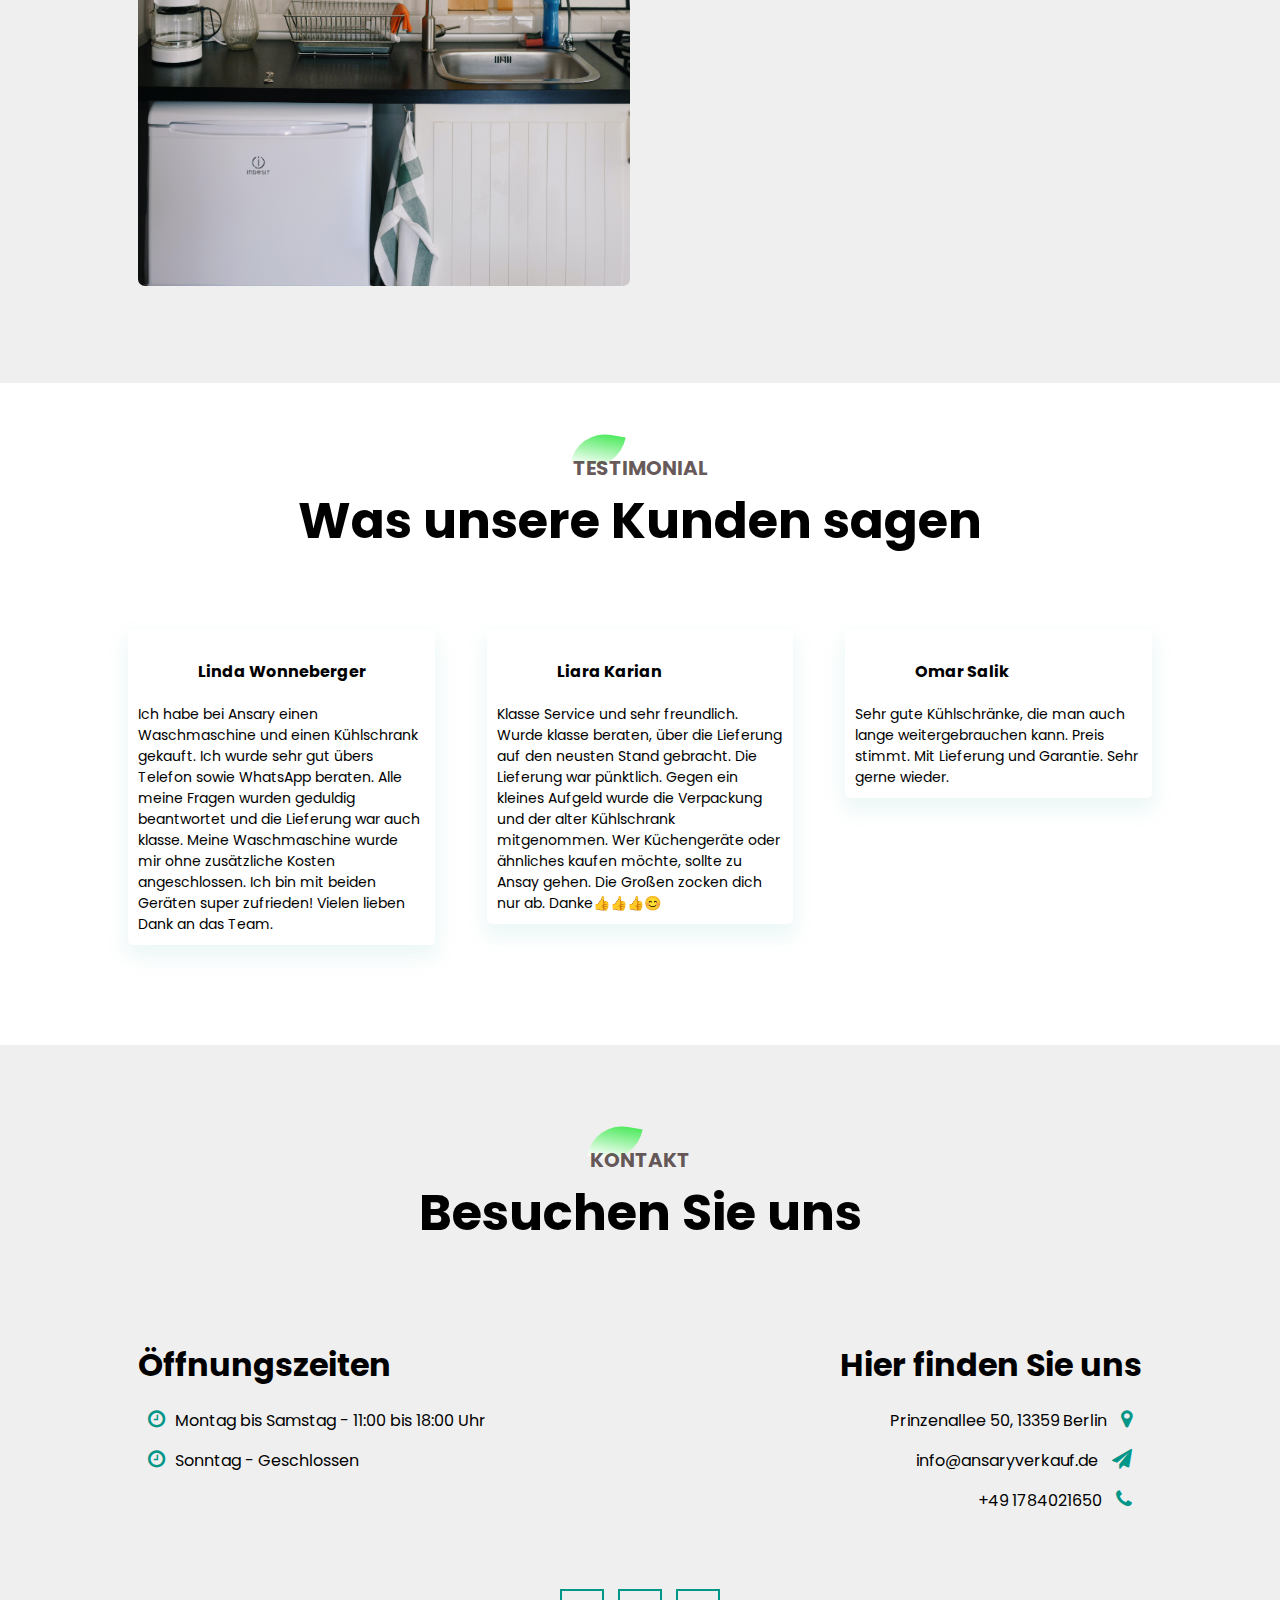
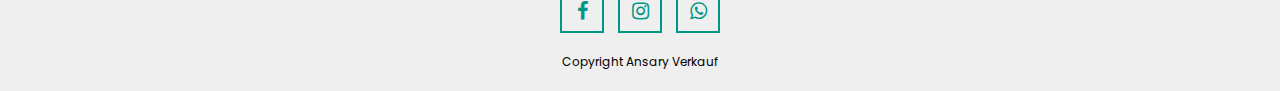
==== commit 61ddb573: "Update index.html" ====
--- a/index.html
+++ b/index.html
@@ -27,6 +27,7 @@
                 <div class="banner-btn"><br><br><br><br><br>
                     <a href="#service"><span></span>Lesen Sie mehr</a>
                     <a href="#footer"><span></span>Hier finden Sie uns</a>
+                    <a href="./cart.html"><span></span>Online Shop</a>
                     
                 </div>
             </div>
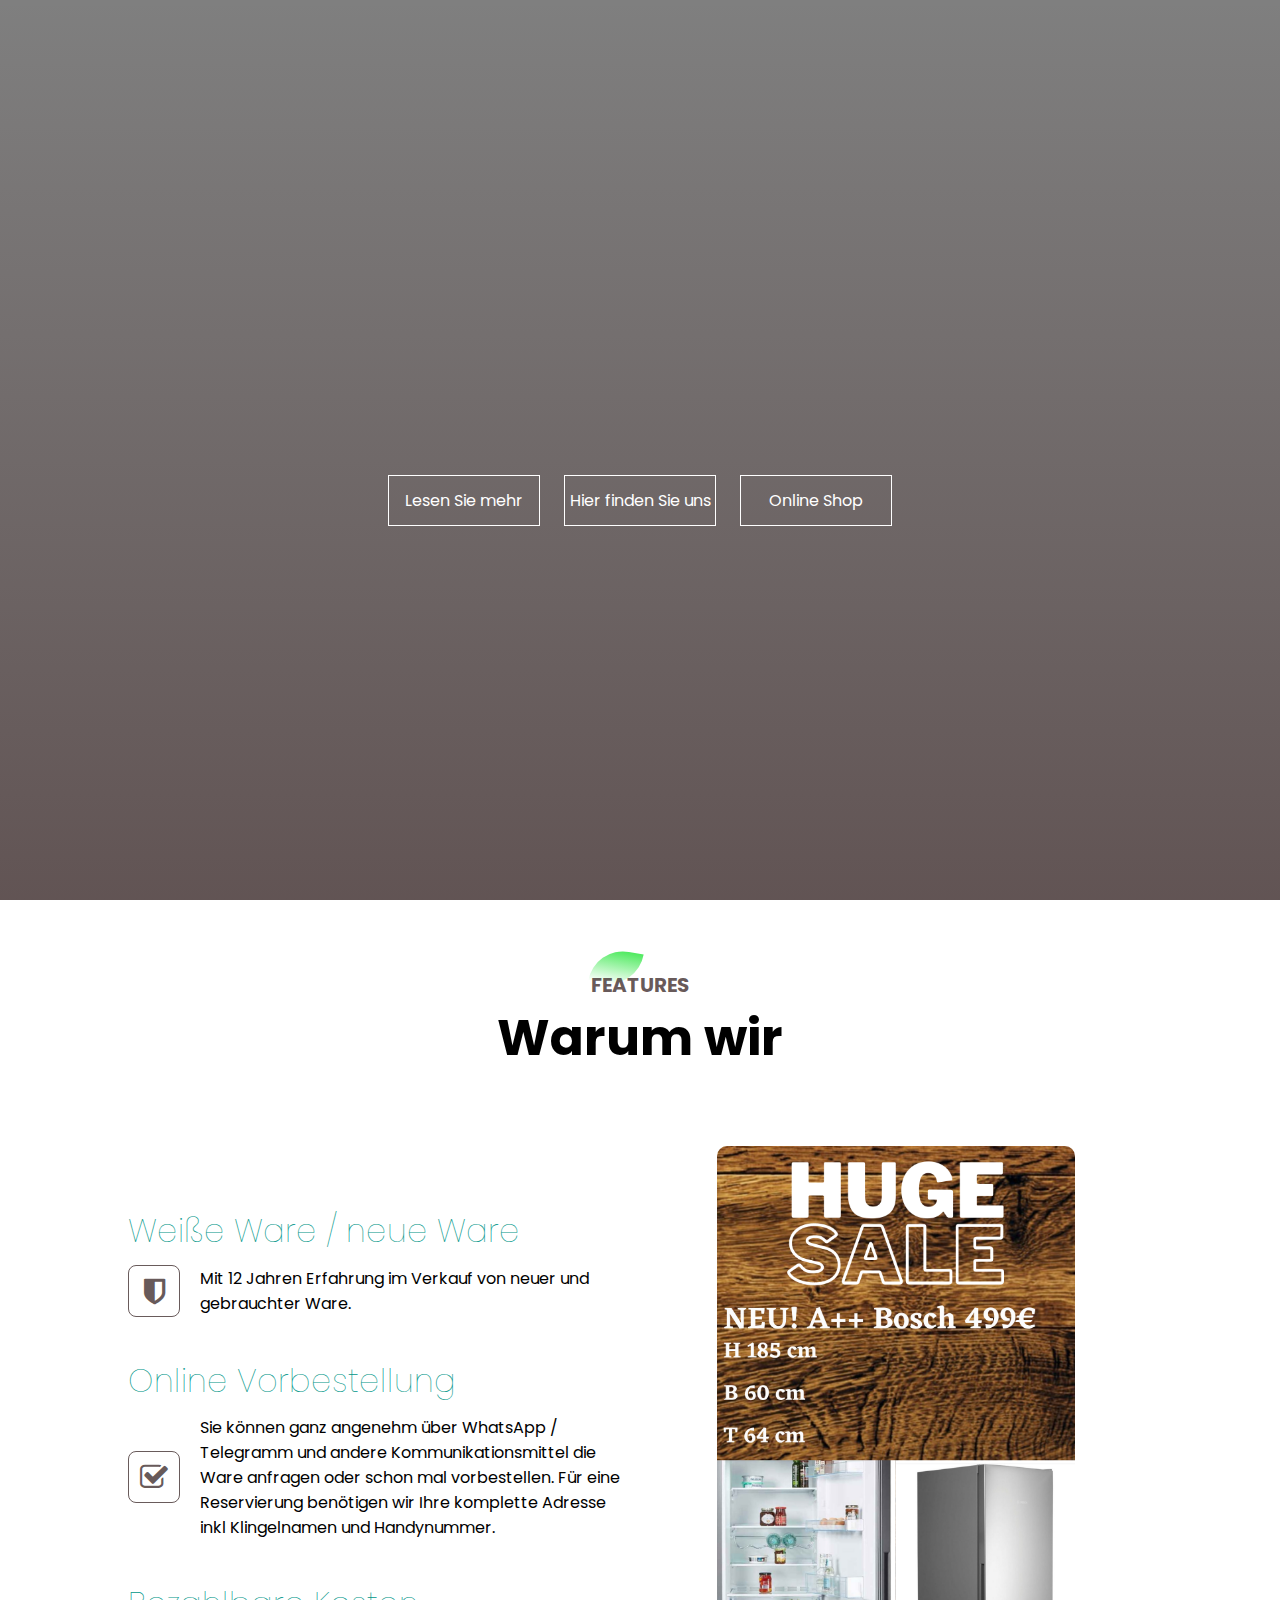
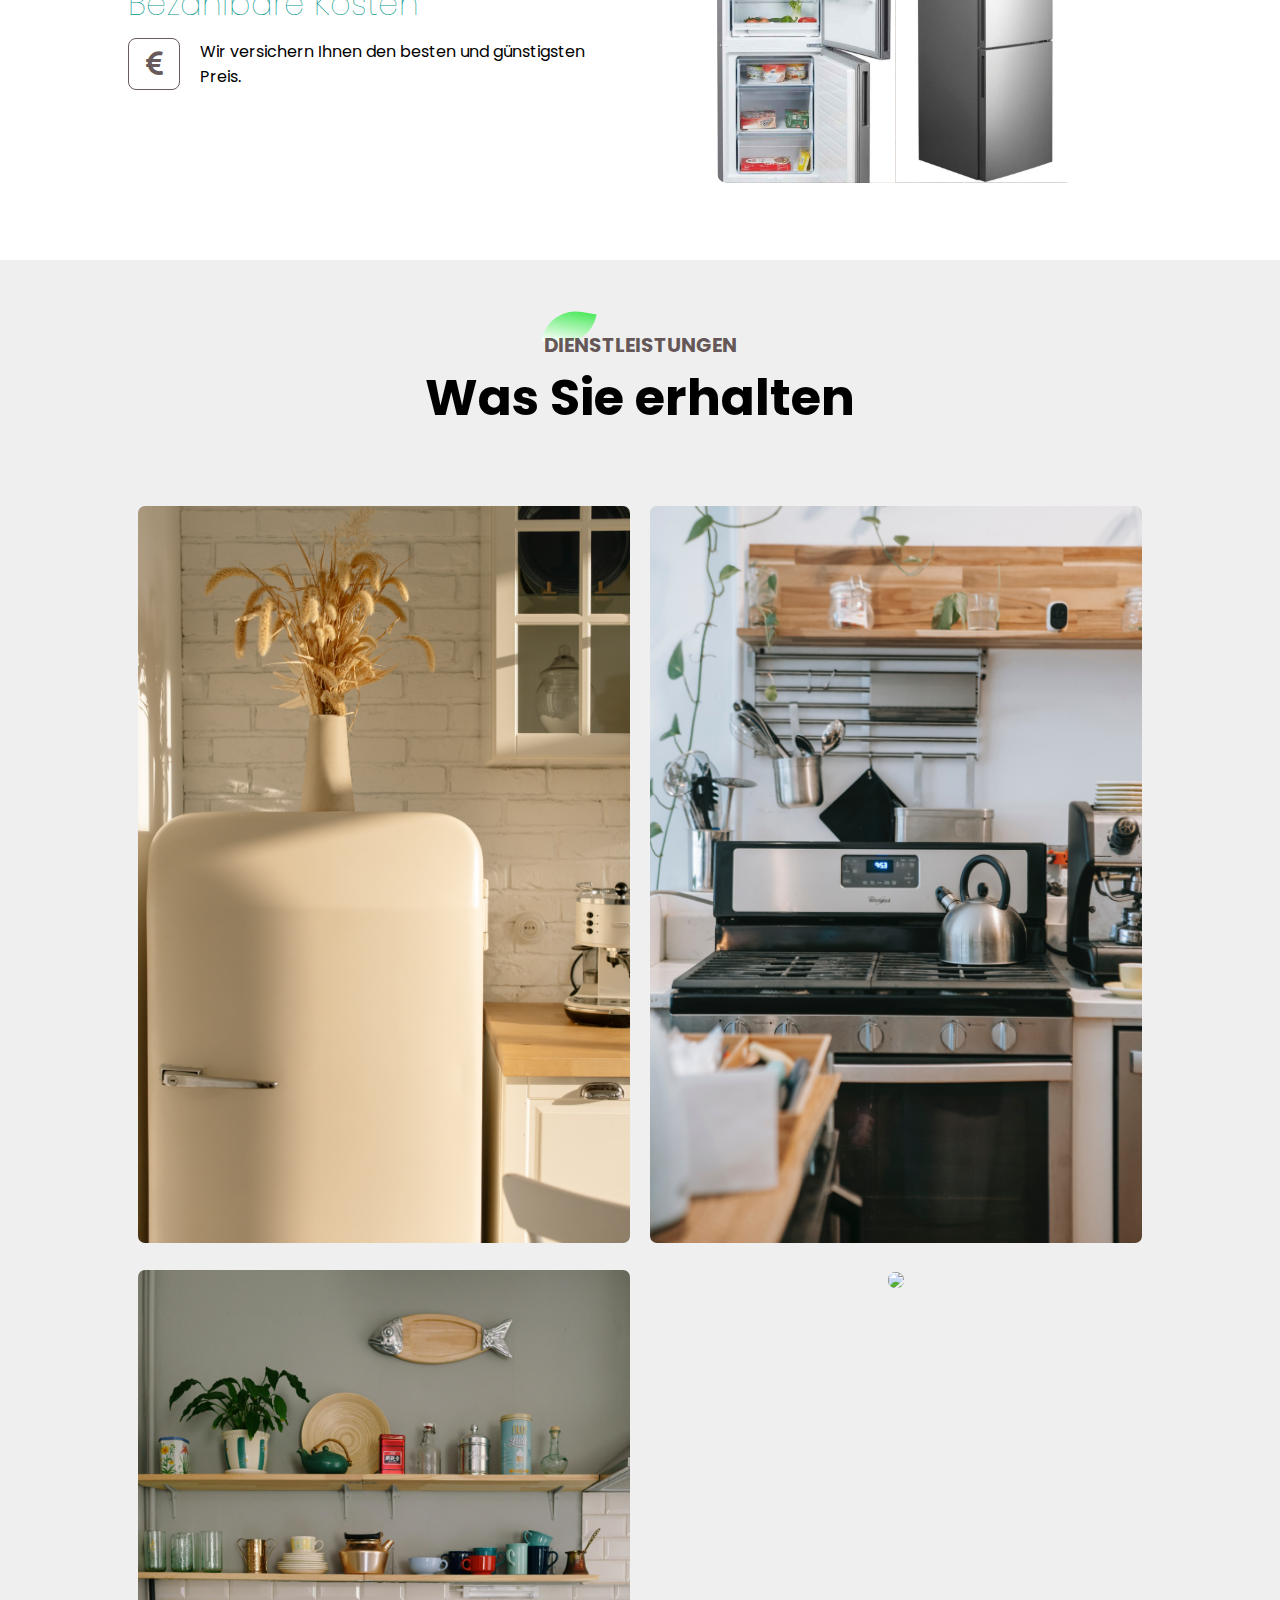
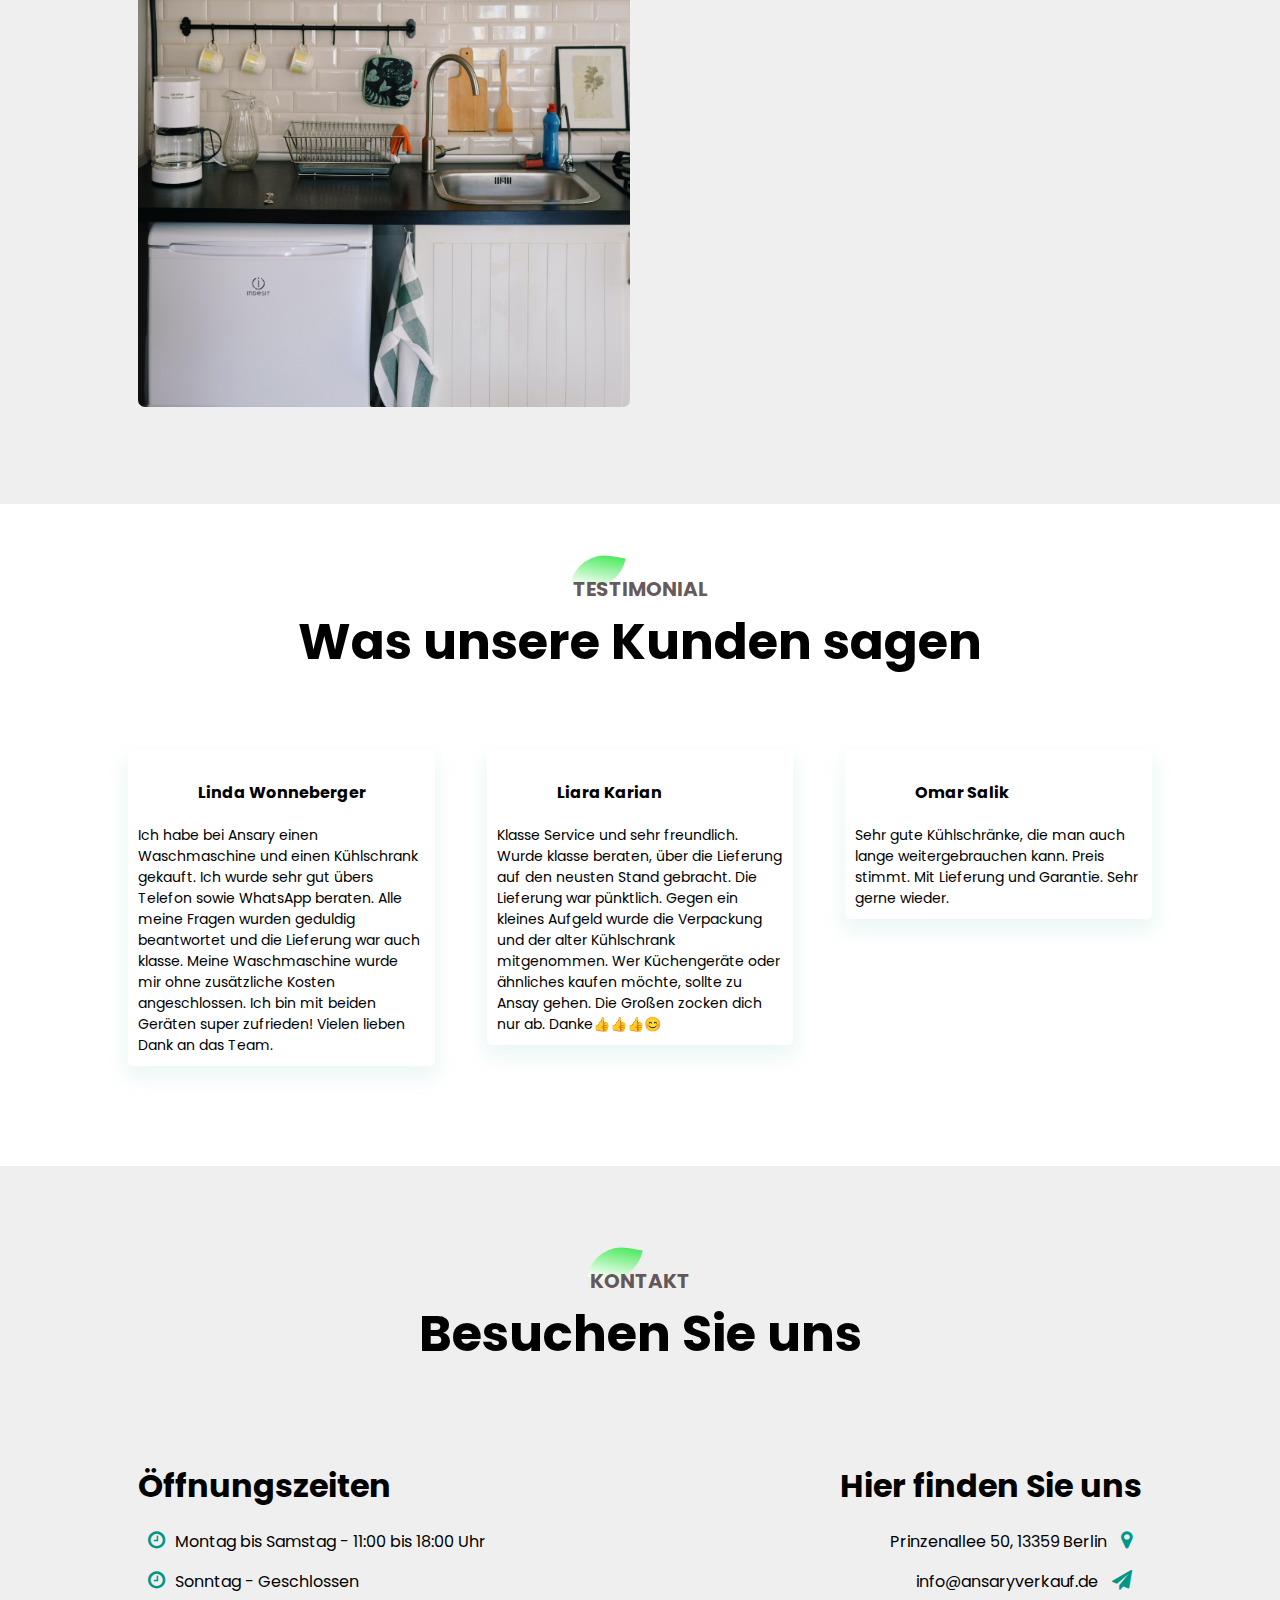
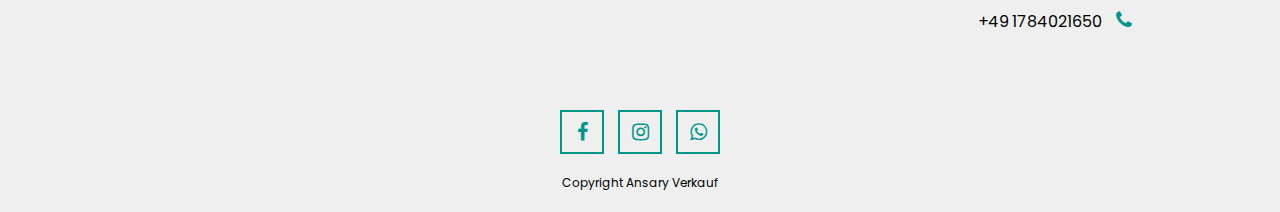
==== commit 445e199c: "Update index.html" ====
--- a/index.html
+++ b/index.html
@@ -27,7 +27,7 @@
                 <div class="banner-btn"><br><br><br><br><br>
                     <a href="#service"><span></span>Lesen Sie mehr</a>
                     <a href="#footer"><span></span>Hier finden Sie uns</a>
-                    <a href="./cart.html"><span></span>Online Shop</a>
+                    <a href="./maint.html"><span></span>Online Shop</a>
                     
                 </div>
             </div>
@@ -71,7 +71,7 @@
                     </div>
                 </div>
                 <div class="features-img">
-                    <img src="./sale.png">
+                    <img src="./sale01.png">
                 </div>
             </div>
         </section>
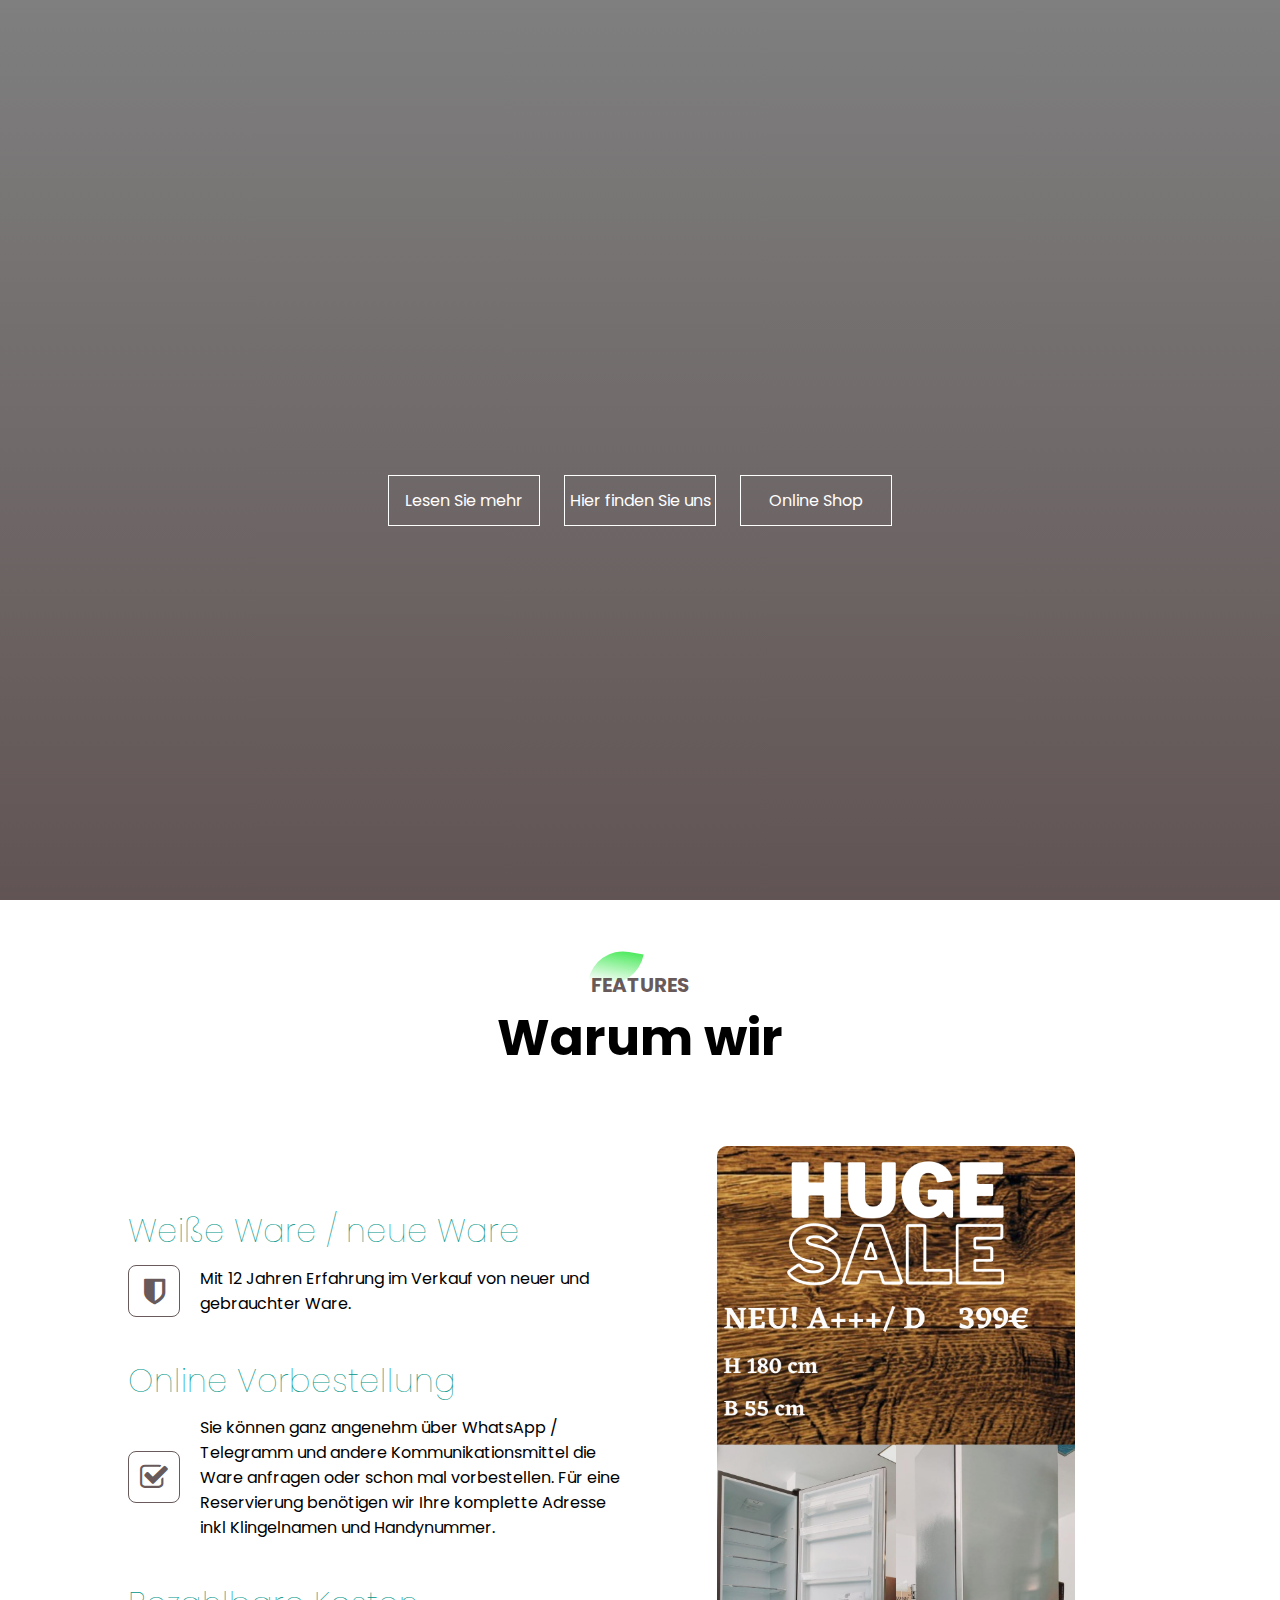
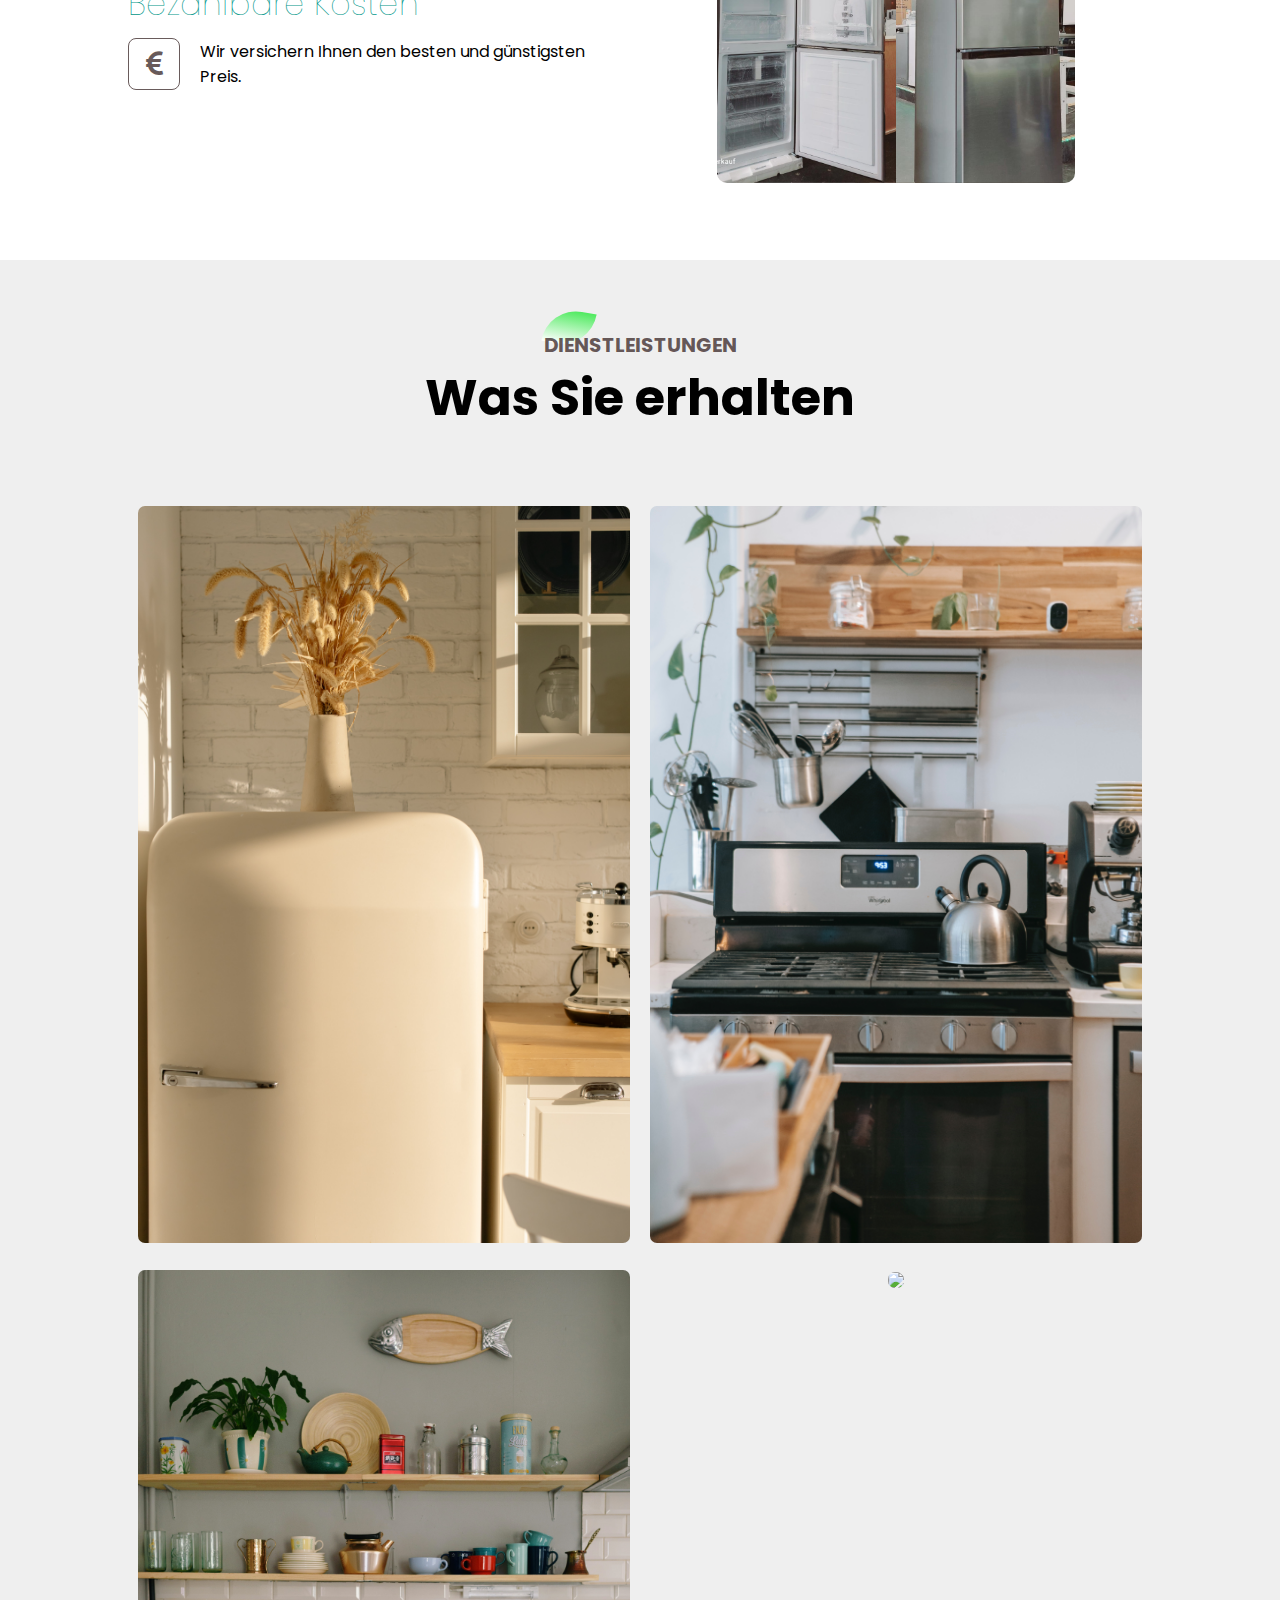
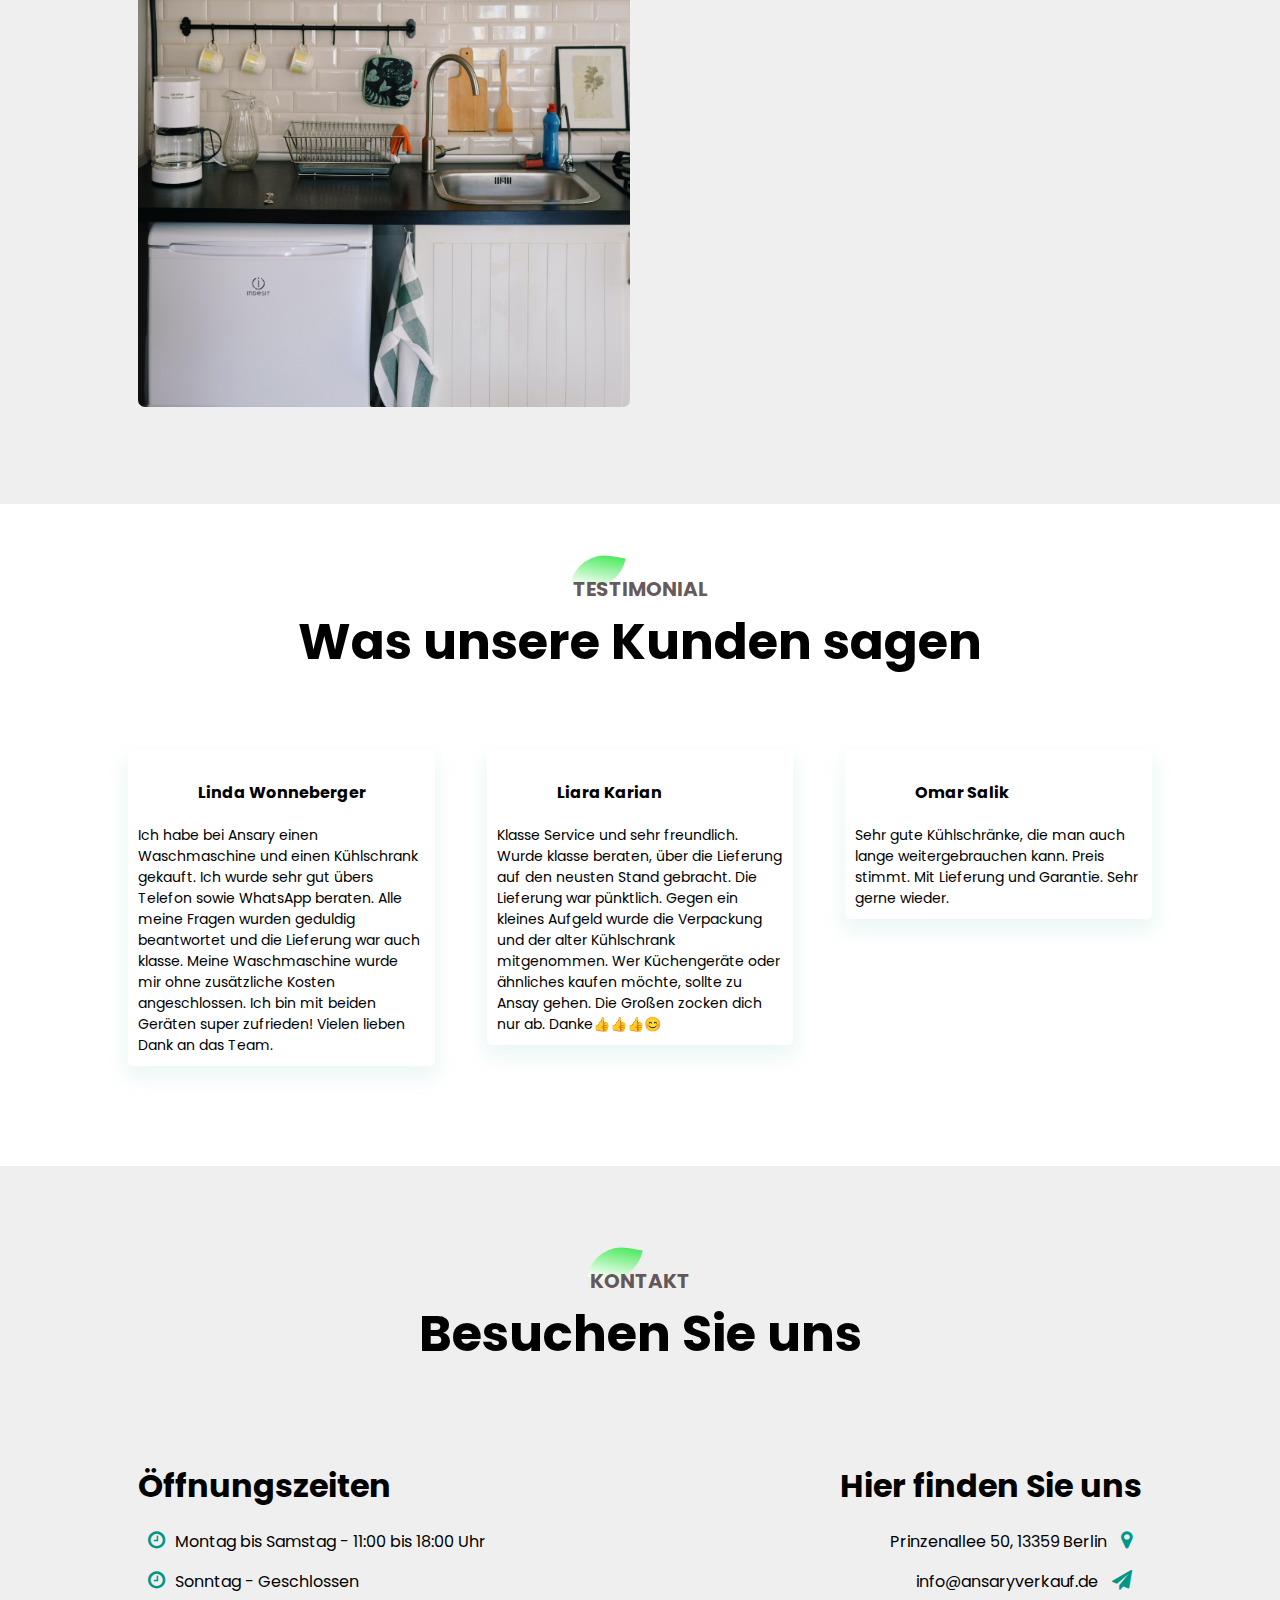
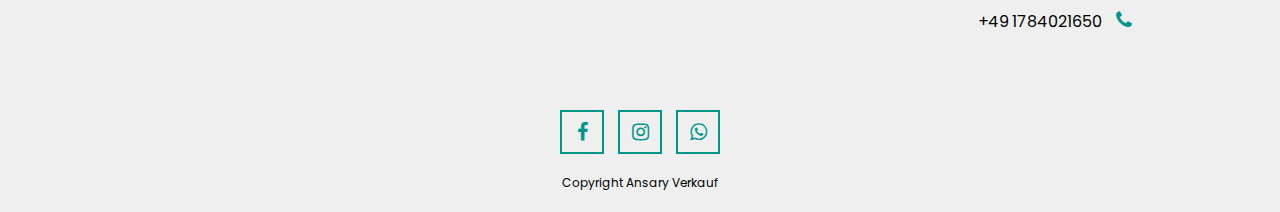
==== commit d9390fe4: "Update index.html" ====
--- a/index.html
+++ b/index.html
@@ -71,7 +71,7 @@
                     </div>
                 </div>
                 <div class="features-img">
-                    <img src="./sale01.png">
+                    <img src="./sales.png">
                 </div>
             </div>
         </section>
